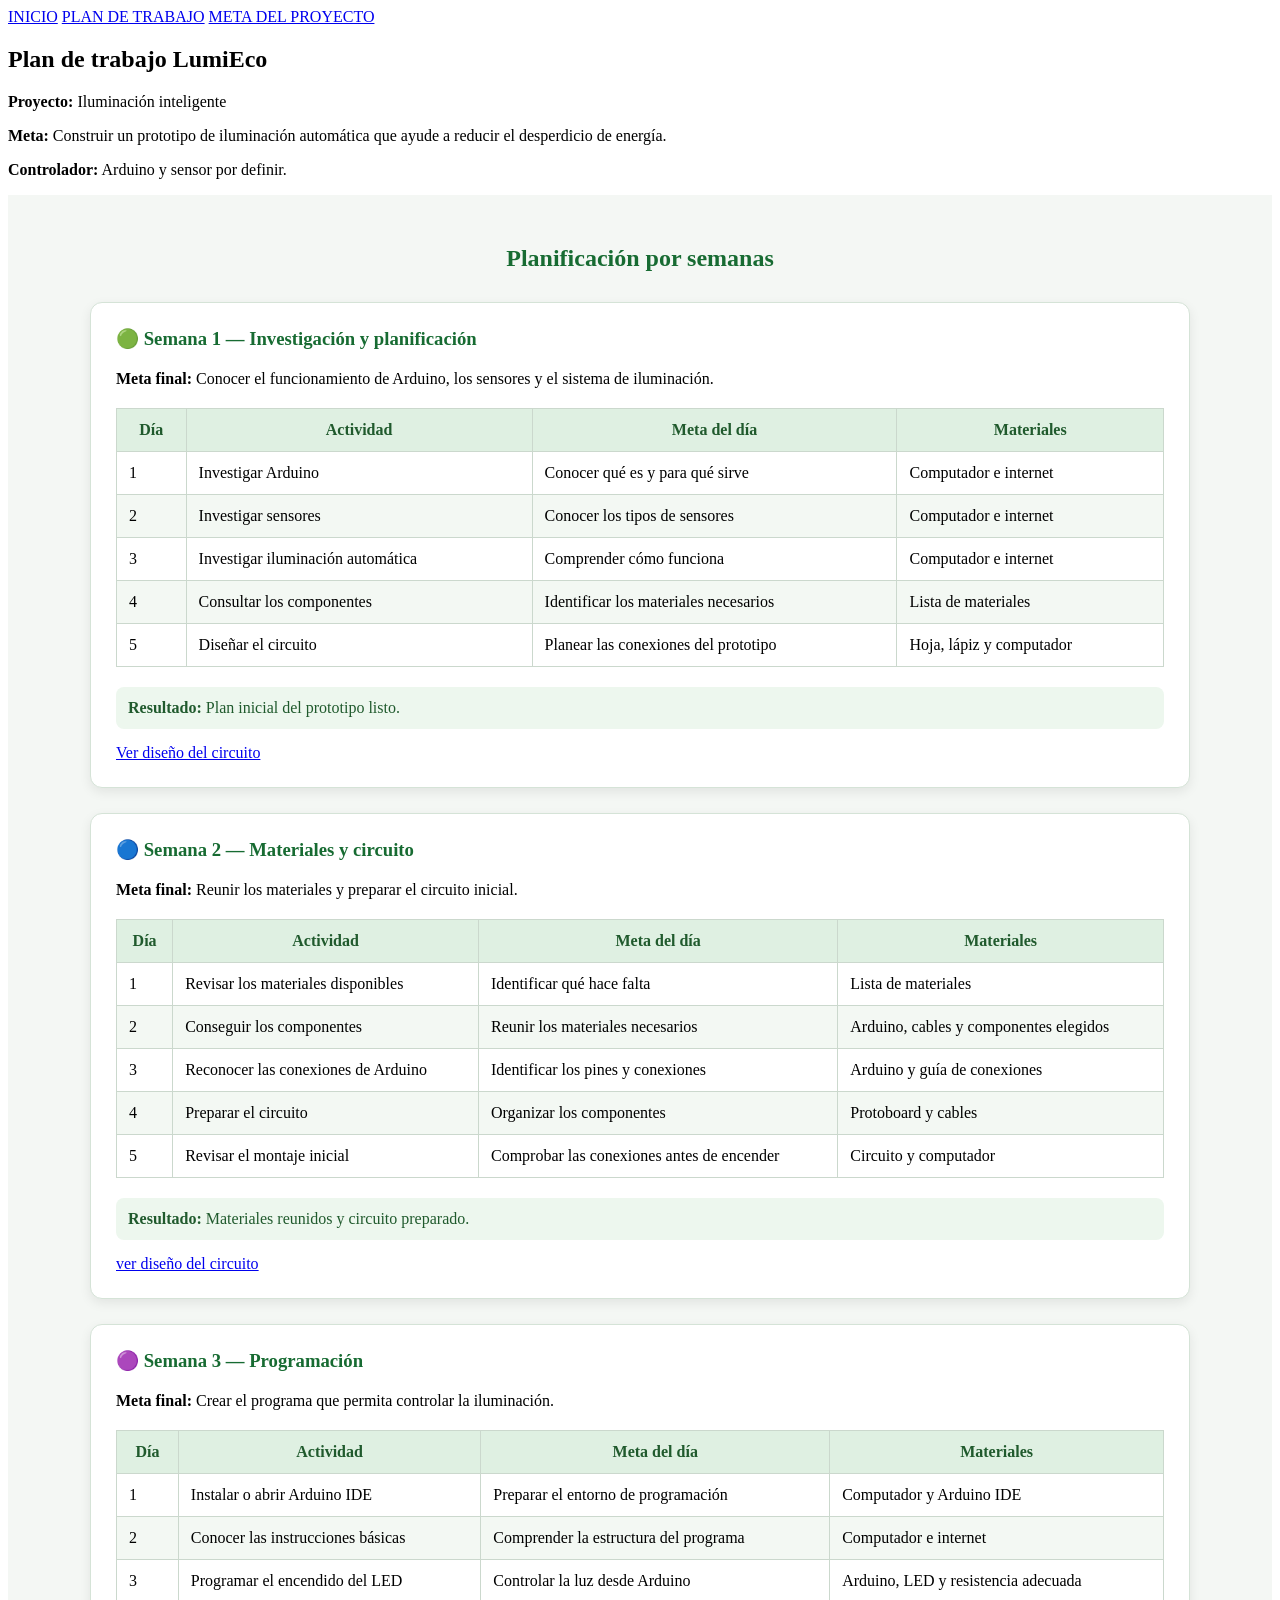
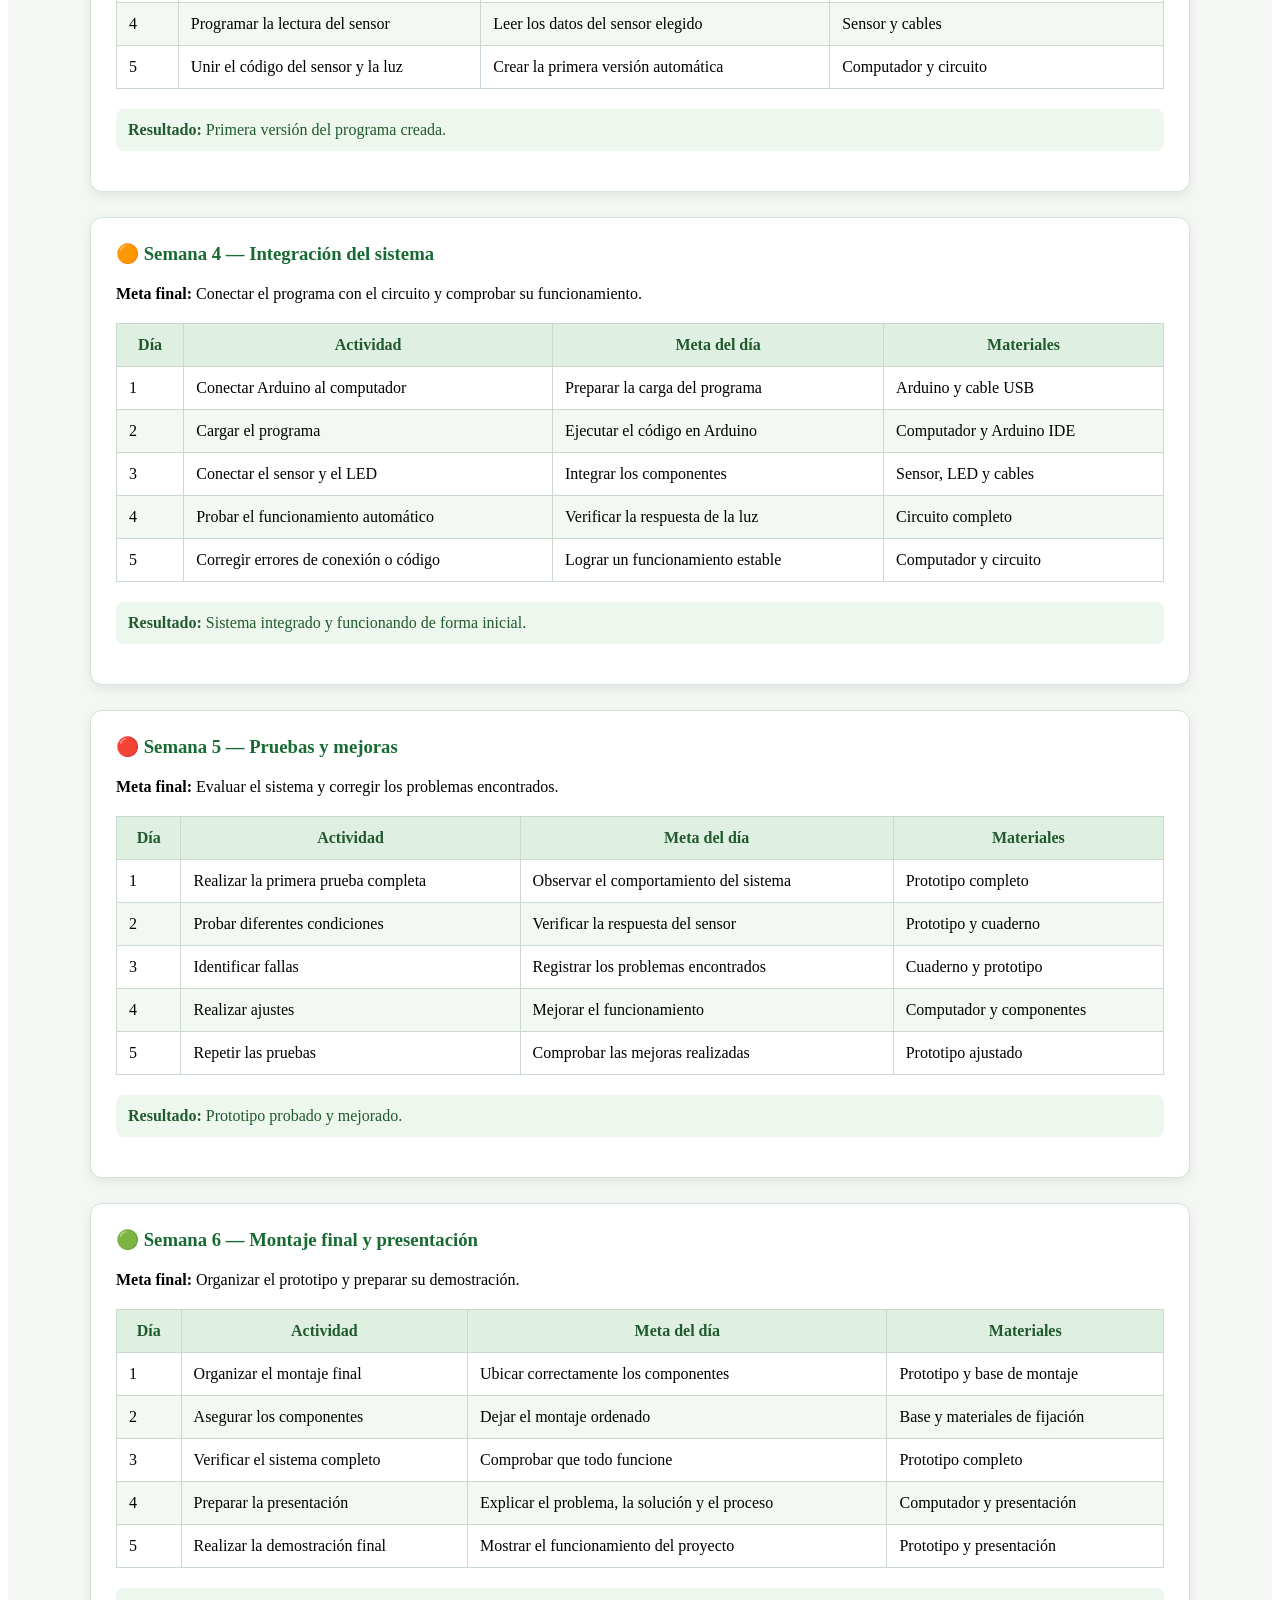
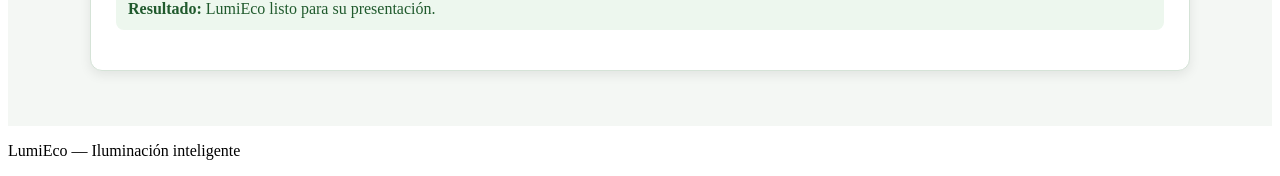
==== plan_trabajo.html @ b54a0562 "Nuevo plan de trabajo, css y cambios index" ====
<!DOCTYPE html>
<html lang="es">
<head>
    <meta charset="UTF-8">
    <meta name="viewport" content="width=device-width, initial-scale=1.0">
    <title>Plan de trabajo | LumiEco</title>
    <link rel="stylesheet" href="trabajo.css">
</head>

<body>

<header>
    <nav>
        <a href="index.html">INICIO</a>
        <a href="#semanas">PLAN DE TRABAJO</a>
        <a href="#alcance">META DEL PROYECTO</a>
    </nav>
</header>

<main>

    <section id="alcance">
        <h1>Plan de trabajo LumiEco</h1>

        <p><strong>Proyecto:</strong> Iluminación inteligente</p>
        <p><strong>Meta:</strong> Construir un prototipo de iluminación automática que ayude a reducir el desperdicio de energía.</p>
        <p><strong>Controlador:</strong> Arduino y sensor por definir.</p>
    </section>

    <section id="semanas">
        <h2>Planificación por semanas</h2>

        <article class="semana">
            <h3>🟢 Semana 1 — Investigación y planificación</h3>
            <p><strong>Meta final:</strong> Conocer el funcionamiento de Arduino, los sensores y el sistema de iluminación.</p>

            <table class="tabla-plan">
                <thead>
                    <tr>
                        <th>Día</th>
                        <th>Actividad</th>
                        <th>Meta del día</th>
                        <th>Materiales</th>
                    </tr>
                </thead>
                <tbody>
                    <tr>
                        <td>1</td>
                        <td>Investigar Arduino</td>
                        <td>Conocer qué es y para qué sirve</td>
                        <td>Computador e internet</td>
                    </tr>
                    <tr>
                        <td>2</td>
                        <td>Investigar sensores</td>
                        <td>Conocer los tipos de sensores</td>
                        <td>Computador e internet</td>
                    </tr>
                    <tr>
                        <td>3</td>
                        <td>Investigar iluminación automática</td>
                        <td>Comprender cómo funciona</td>
                        <td>Computador e internet</td>
                    </tr>
                    <tr>
                        <td>4</td>
                        <td>Consultar los componentes</td>
                        <td>Identificar los materiales necesarios</td>
                        <td>Lista de materiales</td>
                    </tr>
                    <tr>
                        <td>5</td>
                        <td>Diseñar el circuito</td>
                        <td>Planear las conexiones del prototipo</td>
                        <td>Hoja, lápiz y computador</td>
                    </tr>
                </tbody>
            </table>

            <p class="resultado"><strong>Resultado:</strong> Plan inicial del prototipo listo.</p>
            <a href="https://mail-attachment.googleusercontent.com/attachment/u/0/?ui=2&ik=fcde9ef8ec&attid=0.1&permmsgid=msg-a:r3026479962838031661&th=1a1359ebdfa2dd6d&view=att&disp=inline&realattid=f_mv6rk9v70&zw&saddbat=[base64]" target="_blank">
                Ver diseño del circuito
            </a>
        </article>

        <article class="semana">
            <h3>🔵 Semana 2 — Materiales y circuito</h3>
            <p><strong>Meta final:</strong> Reunir los materiales y preparar el circuito inicial.</p>

            <table class="tabla-plan">
                <thead>
                    <tr>
                        <th>Día</th>
                        <th>Actividad</th>
                        <th>Meta del día</th>
                        <th>Materiales</th>
                    </tr>
                </thead>
                <tbody>
                    <tr>
                        <td>1</td>
                        <td>Revisar los materiales disponibles</td>
                        <td>Identificar qué hace falta</td>
                        <td>Lista de materiales</td>
                    </tr>
                    <tr>
                        <td>2</td>
                        <td>Conseguir los componentes</td>
                        <td>Reunir los materiales necesarios</td>
                        <td>Arduino, cables y componentes elegidos</td>
                    </tr>
                    <tr>
                        <td>3</td>
                        <td>Reconocer las conexiones de Arduino</td>
                        <td>Identificar los pines y conexiones</td>
                        <td>Arduino y guía de conexiones</td>
                    </tr>
                    <tr>
                        <td>4</td>
                        <td>Preparar el circuito</td>
                        <td>Organizar los componentes</td>
                        <td>Protoboard y cables</td>
                    </tr>
                    <tr>
                        <td>5</td>
                        <td>Revisar el montaje inicial</td>
                        <td>Comprobar las conexiones antes de encender</td>
                        <td>Circuito y computador</td>
                    </tr>
                </tbody>
            </table>

            <p class="resultado"><strong>Resultado:</strong> Materiales reunidos y circuito preparado.</p>
            <a href="https://mail-attachment.googleusercontent.com/attachment/u/0/?ui=2&ik=fcde9ef8ec&attid=0.1&permmsgid=msg-a:r-2252635653952122424&th=1a1359e1815231d8&view=att&disp=inline&realattid=f_mv6rjava0&zw&saddbat=[base64]" target="_blank">
                ver diseño del circuito</a>
        </article>

        <article class="semana">
            <h3>🟣 Semana 3 — Programación</h3>
            <p><strong>Meta final:</strong> Crear el programa que permita controlar la iluminación.</p>

            <table class="tabla-plan">
                <thead>
                    <tr>
                        <th>Día</th>
                        <th>Actividad</th>
                        <th>Meta del día</th>
                        <th>Materiales</th>
                    </tr>
                </thead>
                <tbody>
                    <tr>
                        <td>1</td>
                        <td>Instalar o abrir Arduino IDE</td>
                        <td>Preparar el entorno de programación</td>
                        <td>Computador y Arduino IDE</td>
                    </tr>
                    <tr>
                        <td>2</td>
                        <td>Conocer las instrucciones básicas</td>
                        <td>Comprender la estructura del programa</td>
                        <td>Computador e internet</td>
                    </tr>
                    <tr>
                        <td>3</td>
                        <td>Programar el encendido del LED</td>
                        <td>Controlar la luz desde Arduino</td>
                        <td>Arduino, LED y resistencia adecuada</td>
                    </tr>
                    <tr>
                        <td>4</td>
                        <td>Programar la lectura del sensor</td>
                        <td>Leer los datos del sensor elegido</td>
                        <td>Sensor y cables</td>
                    </tr>
                    <tr>
                        <td>5</td>
                        <td>Unir el código del sensor y la luz</td>
                        <td>Crear la primera versión automática</td>
                        <td>Computador y circuito</td>
                    </tr>
                </tbody>
            </table>

            <p class="resultado"><strong>Resultado:</strong> Primera versión del programa creada.</p>
        </article>

        <article class="semana">
            <h3>🟠 Semana 4 — Integración del sistema</h3>
            <p><strong>Meta final:</strong> Conectar el programa con el circuito y comprobar su funcionamiento.</p>

            <table class="tabla-plan">
                <thead>
                    <tr>
                        <th>Día</th>
                        <th>Actividad</th>
                        <th>Meta del día</th>
                        <th>Materiales</th>
                    </tr>
                </thead>
                <tbody>
                    <tr>
                        <td>1</td>
                        <td>Conectar Arduino al computador</td>
                        <td>Preparar la carga del programa</td>
                        <td>Arduino y cable USB</td>
                    </tr>
                    <tr>
                        <td>2</td>
                        <td>Cargar el programa</td>
                        <td>Ejecutar el código en Arduino</td>
                        <td>Computador y Arduino IDE</td>
                    </tr>
                    <tr>
                        <td>3</td>
                        <td>Conectar el sensor y el LED</td>
                        <td>Integrar los componentes</td>
                        <td>Sensor, LED y cables</td>
                    </tr>
                    <tr>
                        <td>4</td>
                        <td>Probar el funcionamiento automático</td>
                        <td>Verificar la respuesta de la luz</td>
                        <td>Circuito completo</td>
                    </tr>
                    <tr>
                        <td>5</td>
                        <td>Corregir errores de conexión o código</td>
                        <td>Lograr un funcionamiento estable</td>
                        <td>Computador y circuito</td>
                    </tr>
                </tbody>
            </table>

            <p class="resultado"><strong>Resultado:</strong> Sistema integrado y funcionando de forma inicial.</p>
        </article>

        <article class="semana">
            <h3>🔴 Semana 5 — Pruebas y mejoras</h3>
            <p><strong>Meta final:</strong> Evaluar el sistema y corregir los problemas encontrados.</p>

            <table class="tabla-plan">
                <thead>
                    <tr>
                        <th>Día</th>
                        <th>Actividad</th>
                        <th>Meta del día</th>
                        <th>Materiales</th>
                    </tr>
                </thead>
                <tbody>
                    <tr>
                        <td>1</td>
                        <td>Realizar la primera prueba completa</td>
                        <td>Observar el comportamiento del sistema</td>
                        <td>Prototipo completo</td>
                    </tr>
                    <tr>
                        <td>2</td>
                        <td>Probar diferentes condiciones</td>
                        <td>Verificar la respuesta del sensor</td>
                        <td>Prototipo y cuaderno</td>
                    </tr>
                    <tr>
                        <td>3</td>
                        <td>Identificar fallas</td>
                        <td>Registrar los problemas encontrados</td>
                        <td>Cuaderno y prototipo</td>
                    </tr>
                    <tr>
                        <td>4</td>
                        <td>Realizar ajustes</td>
                        <td>Mejorar el funcionamiento</td>
                        <td>Computador y componentes</td>
                    </tr>
                    <tr>
                        <td>5</td>
                        <td>Repetir las pruebas</td>
                        <td>Comprobar las mejoras realizadas</td>
                        <td>Prototipo ajustado</td>
                    </tr>
                </tbody>
            </table>

            <p class="resultado"><strong>Resultado:</strong> Prototipo probado y mejorado.</p>
        </article>

        <article class="semana">
            <h3>🟢 Semana 6 — Montaje final y presentación</h3>
            <p><strong>Meta final:</strong> Organizar el prototipo y preparar su demostración.</p>

            <table class="tabla-plan">
                <thead>
                    <tr>
                        <th>Día</th>
                        <th>Actividad</th>
                        <th>Meta del día</th>
                        <th>Materiales</th>
                    </tr>
                </thead>
                <tbody>
                    <tr>
                        <td>1</td>
                        <td>Organizar el montaje final</td>
                        <td>Ubicar correctamente los componentes</td>
                        <td>Prototipo y base de montaje</td>
                    </tr>
                    <tr>
                        <td>2</td>
                        <td>Asegurar los componentes</td>
                        <td>Dejar el montaje ordenado</td>
                        <td>Base y materiales de fijación</td>
                    </tr>
                    <tr>
                        <td>3</td>
                        <td>Verificar el sistema completo</td>
                        <td>Comprobar que todo funcione</td>
                        <td>Prototipo completo</td>
                    </tr>
                    <tr>
                        <td>4</td>
                        <td>Preparar la presentación</td>
                        <td>Explicar el problema, la solución y el proceso</td>
                        <td>Computador y presentación</td>
                    </tr>
                    <tr>
                        <td>5</td>
                        <td>Realizar la demostración final</td>
                        <td>Mostrar el funcionamiento del proyecto</td>
                        <td>Prototipo y presentación</td>
                    </tr>
                </tbody>
            </table>

            <p class="resultado"><strong>Resultado:</strong> LumiEco listo para su presentación.</p>
        </article>

    </section>

</main>

<footer>
    <p>LumiEco — Iluminación inteligente</p>
</footer>

</body>
</html>
---- trabajo.css ----
#semanas {
    padding: 30px 5%;
    background: #f4f7f4;
}

#semanas > h2 {
    text-align: center;
    color: #176b32;
    margin-bottom: 30px;
}

.semana {
    box-sizing: border-box;
    width: 100%;
    max-width: 1100px;
    margin: 25px auto;
    padding: 25px;
    background: white;
    border: 1px solid #d5e3d7;
    border-radius: 12px;
    box-shadow: 0 4px 12px rgba(0, 0, 0, 0.08);
    overflow-x: auto;
}

.semana h3 {
    text-align: left;
    color: #176b32;
    margin: 0 0 20px;
}

.semana > p {
    text-align: left;
    margin: 15px 0;
}

.tabla-plan {
    width: 100%;
    min-width: 650px;
    border-collapse: collapse;
    margin: 20px 0;
    table-layout: auto;
}

.tabla-plan th,
.tabla-plan td {
    border: 1px solid #cbd8cd;
    padding: 12px;
    text-align: left;
    vertical-align: top;
}

.tabla-plan th {
    background: #dff0e2;
    color: #205a2d;
    text-align: center;
}

.tabla-plan tbody tr:nth-child(even) {
    background: #f3f8f3;
}

.tabla-plan tbody tr:hover {
    background: #eaf5eb;
}

.semana .resultado {
    padding: 12px;
    background: #edf7ee;
    border-radius: 8px;
    text-align: left;
    color: #205a2d;
}
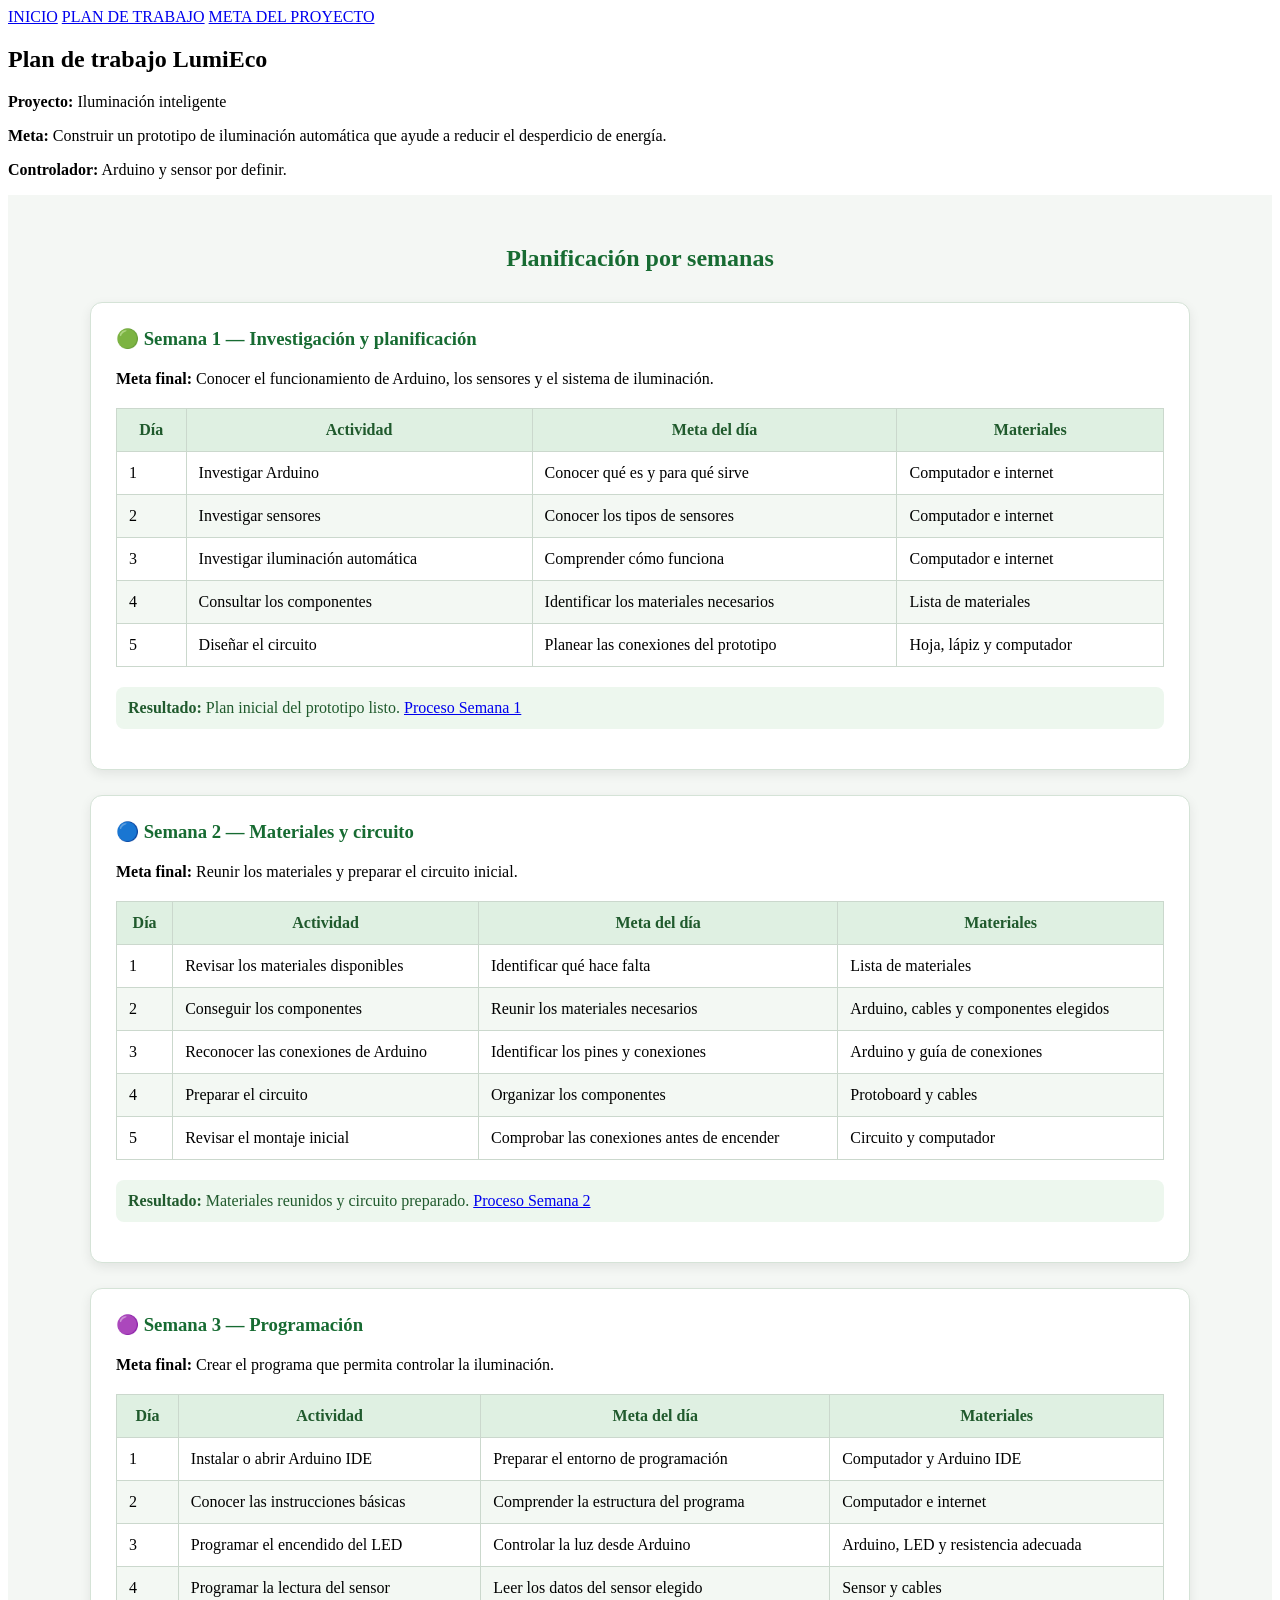
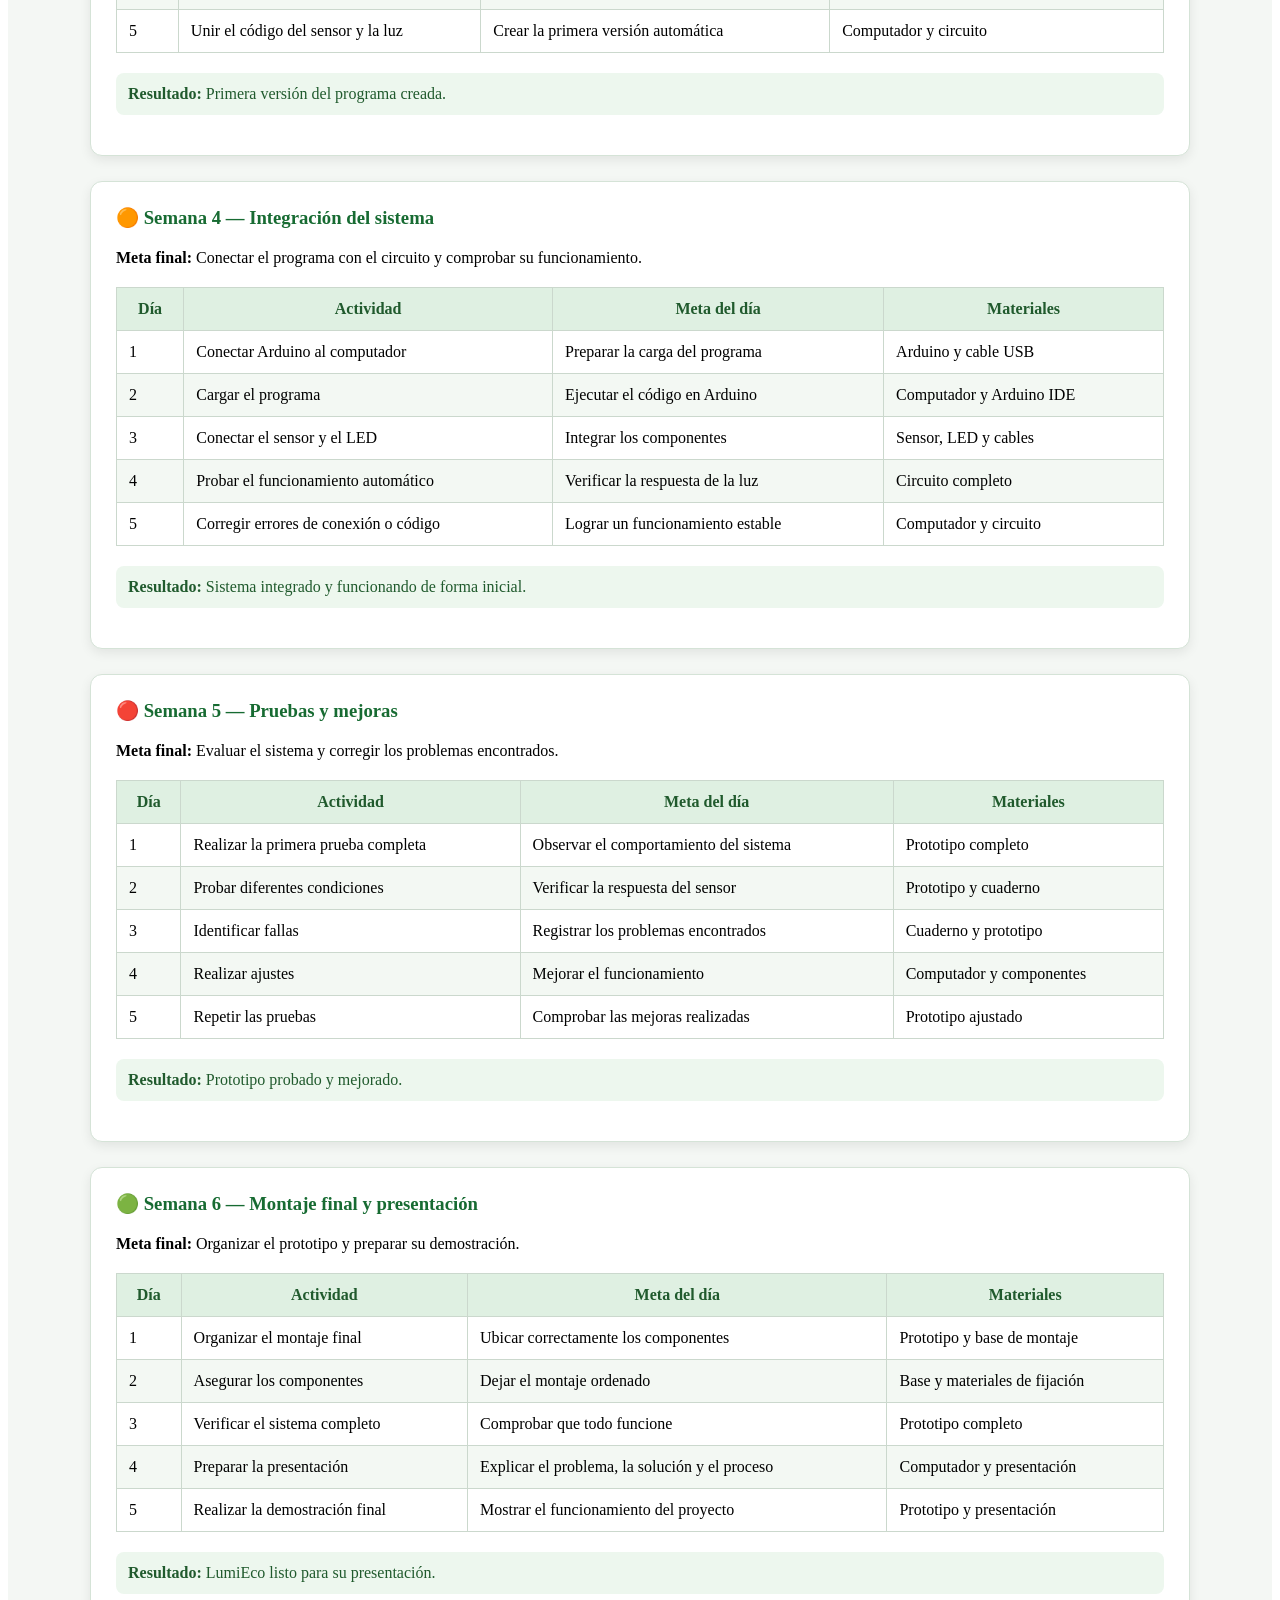
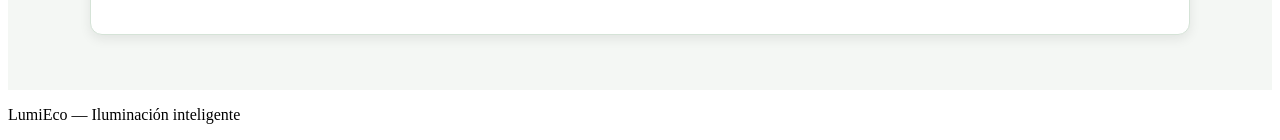
==== commit a145a125: "proceso de semana 1" ====
--- a/plan_trabajo.html
+++ b/plan_trabajo.html
@@ -77,10 +77,8 @@
                 </tbody>
             </table>
 
-            <p class="resultado"><strong>Resultado:</strong> Plan inicial del prototipo listo.</p>
-            <a href="https://mail-attachment.googleusercontent.com/attachment/u/0/?ui=2&ik=fcde9ef8ec&attid=0.1&permmsgid=msg-a:r3026479962838031661&th=1a1359ebdfa2dd6d&view=att&disp=inline&realattid=f_mv6rk9v70&zw&saddbat=[base64]" target="_blank">
-                Ver diseño del circuito
-            </a>
+            <p class="resultado"><strong>Resultado:</strong> Plan inicial del prototipo listo. <a href="https://drive.google.com/drive/u/1/folders/1CQc3y76VbFWOnz9B4wDHqu-3F3svPZnP" target="_blank">Proceso Semana 1</a></p>
+
         </article>
 
         <article class="semana">
@@ -130,9 +128,8 @@
                 </tbody>
             </table>
 
-            <p class="resultado"><strong>Resultado:</strong> Materiales reunidos y circuito preparado.</p>
-            <a href="https://mail-attachment.googleusercontent.com/attachment/u/0/?ui=2&ik=fcde9ef8ec&attid=0.1&permmsgid=msg-a:r-2252635653952122424&th=1a1359e1815231d8&view=att&disp=inline&realattid=f_mv6rjava0&zw&saddbat=[base64]" target="_blank">
-                ver diseño del circuito</a>
+            <p class="resultado"><strong>Resultado:</strong> Materiales reunidos y circuito preparado. <a href="https://drive.google.com/drive/u/1/folders/10YD8HssXNI4xkSj2MxvdHU505e-kB_aH" target="_blank">Proceso Semana 2</a></p>
+
         </article>
 
         <article class="semana">
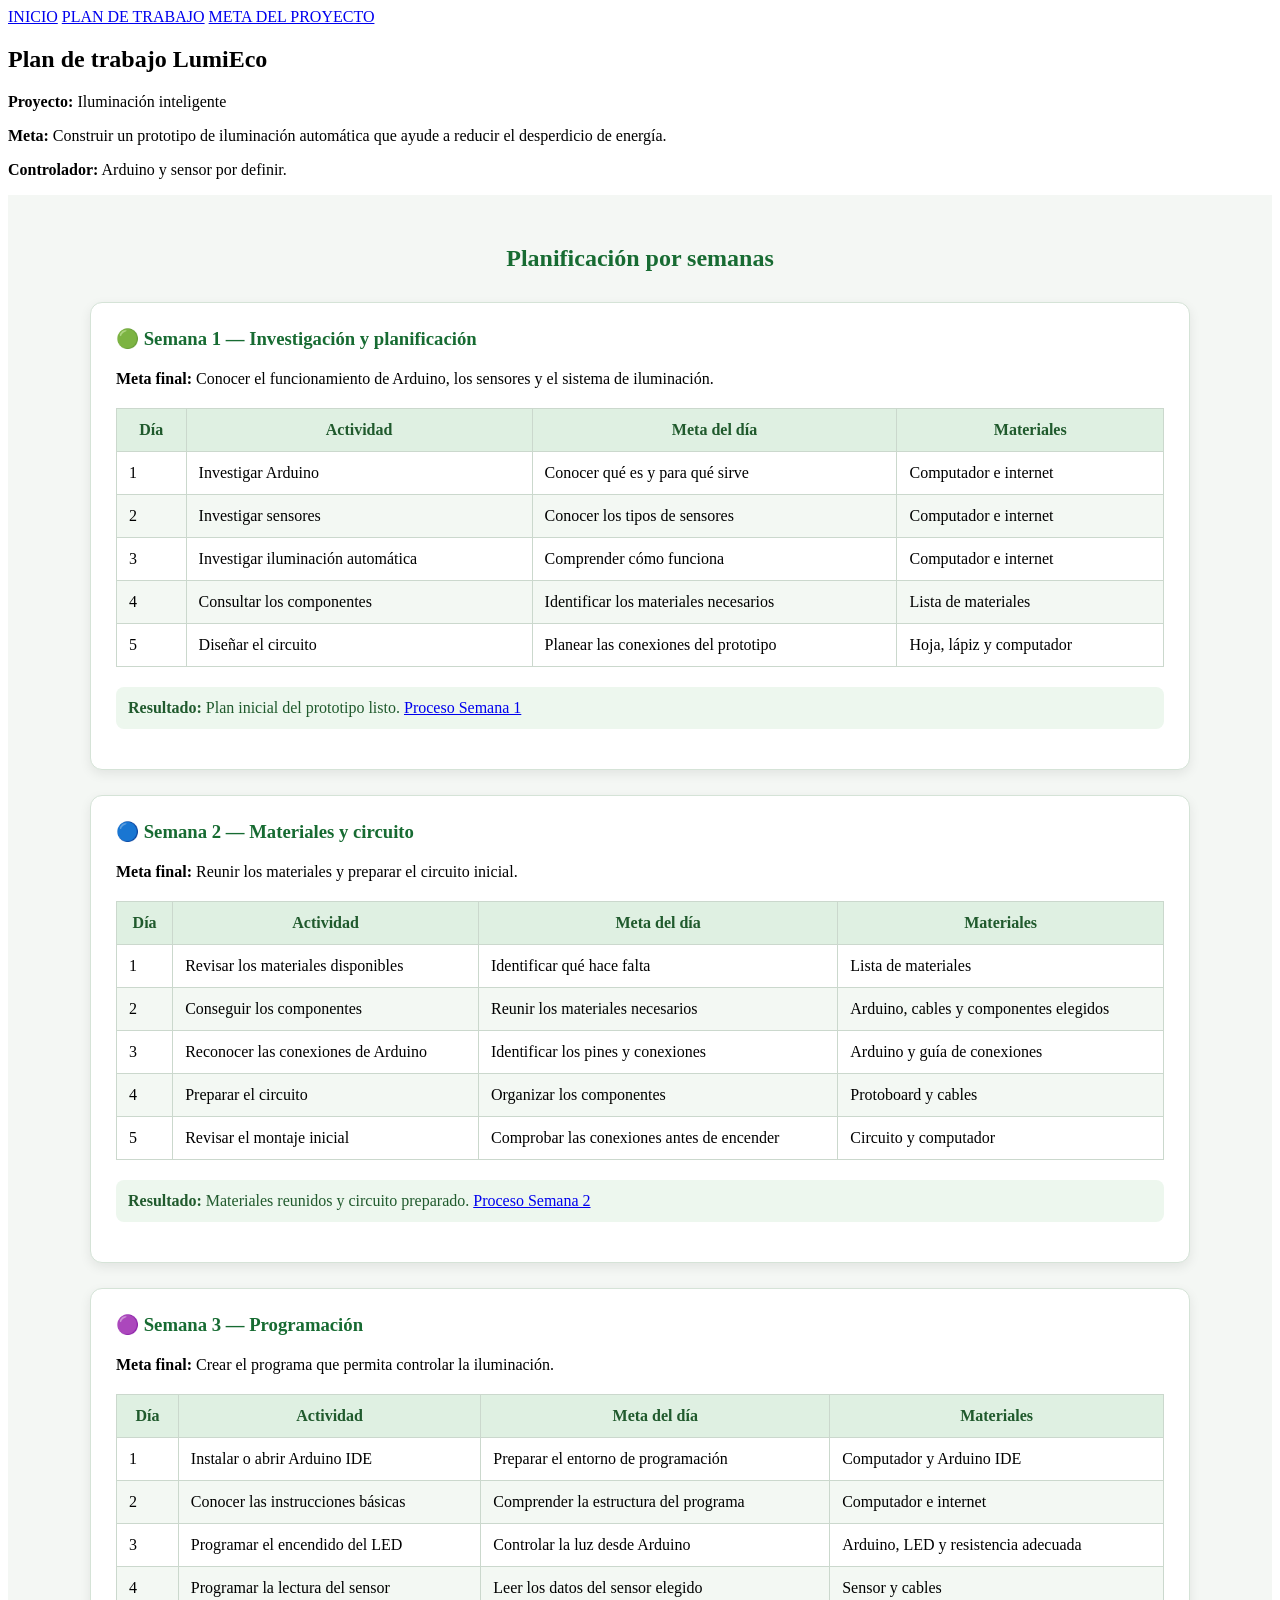
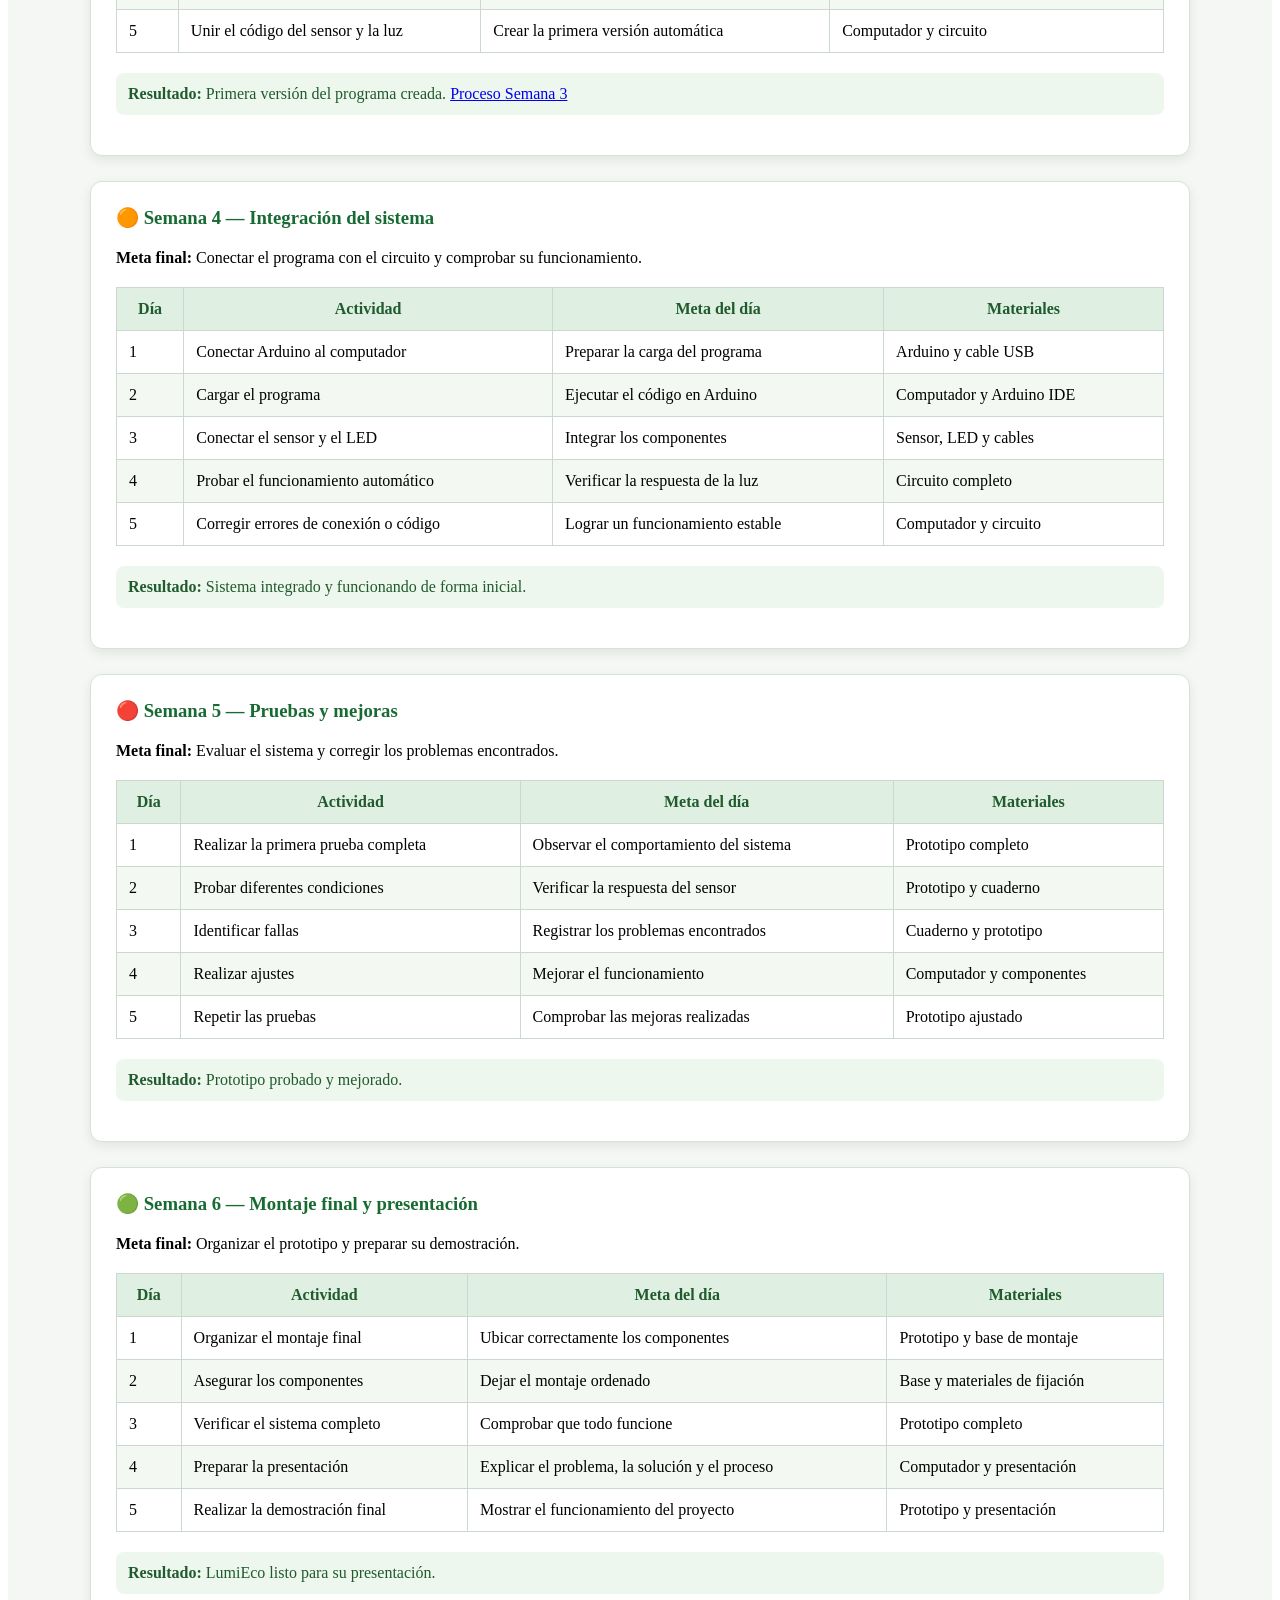
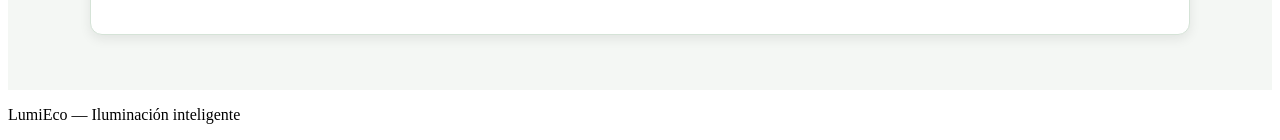
==== commit 0fbd4833: "week 3" ====
--- a/plan_trabajo.html
+++ b/plan_trabajo.html
@@ -179,7 +179,7 @@
                 </tbody>
             </table>
 
-            <p class="resultado"><strong>Resultado:</strong> Primera versión del programa creada.</p>
+            <p class="resultado"><strong>Resultado:</strong> Primera versión del programa creada. <a href="https://drive.google.com/drive/u/1/folders/1G7YlT_pMOs4N8-NqHL3iiNmxHc46vRp2" target="_blank">Proceso Semana 3</a></p> 
         </article>
 
         <article class="semana">
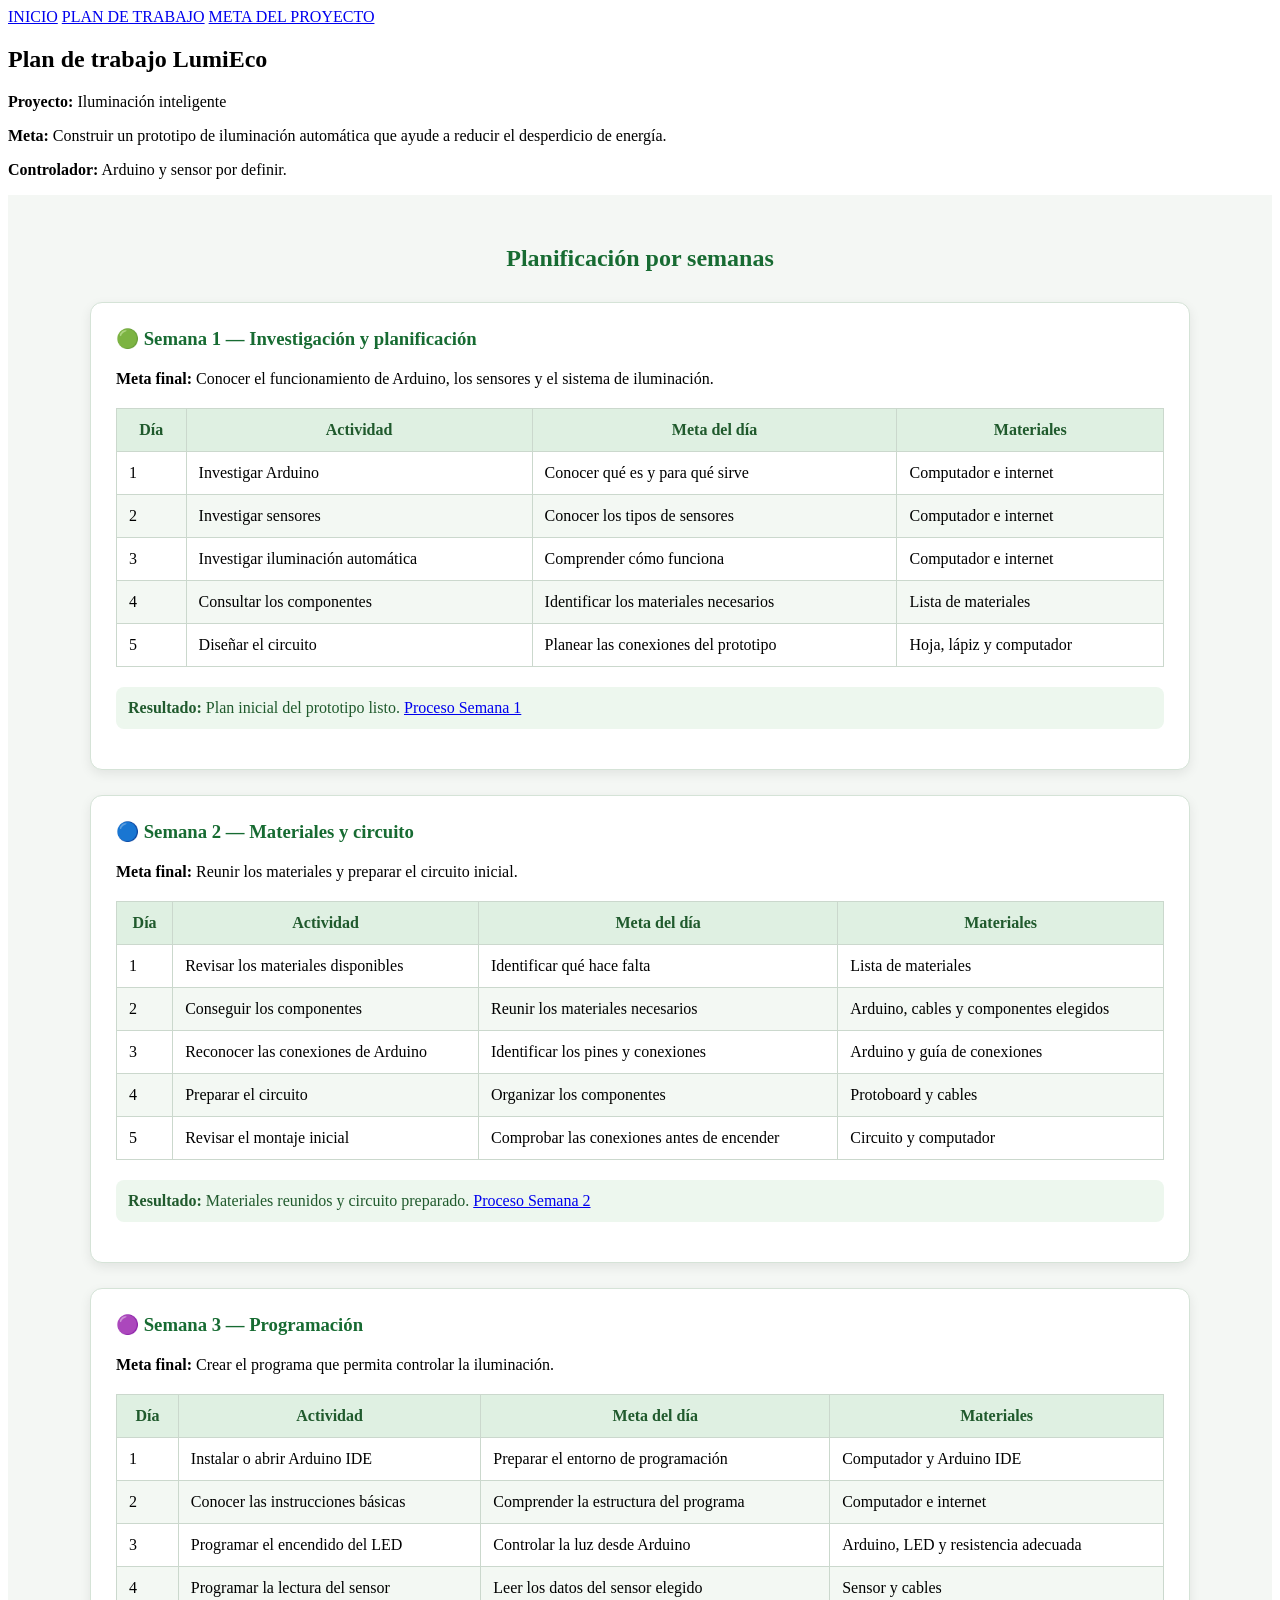
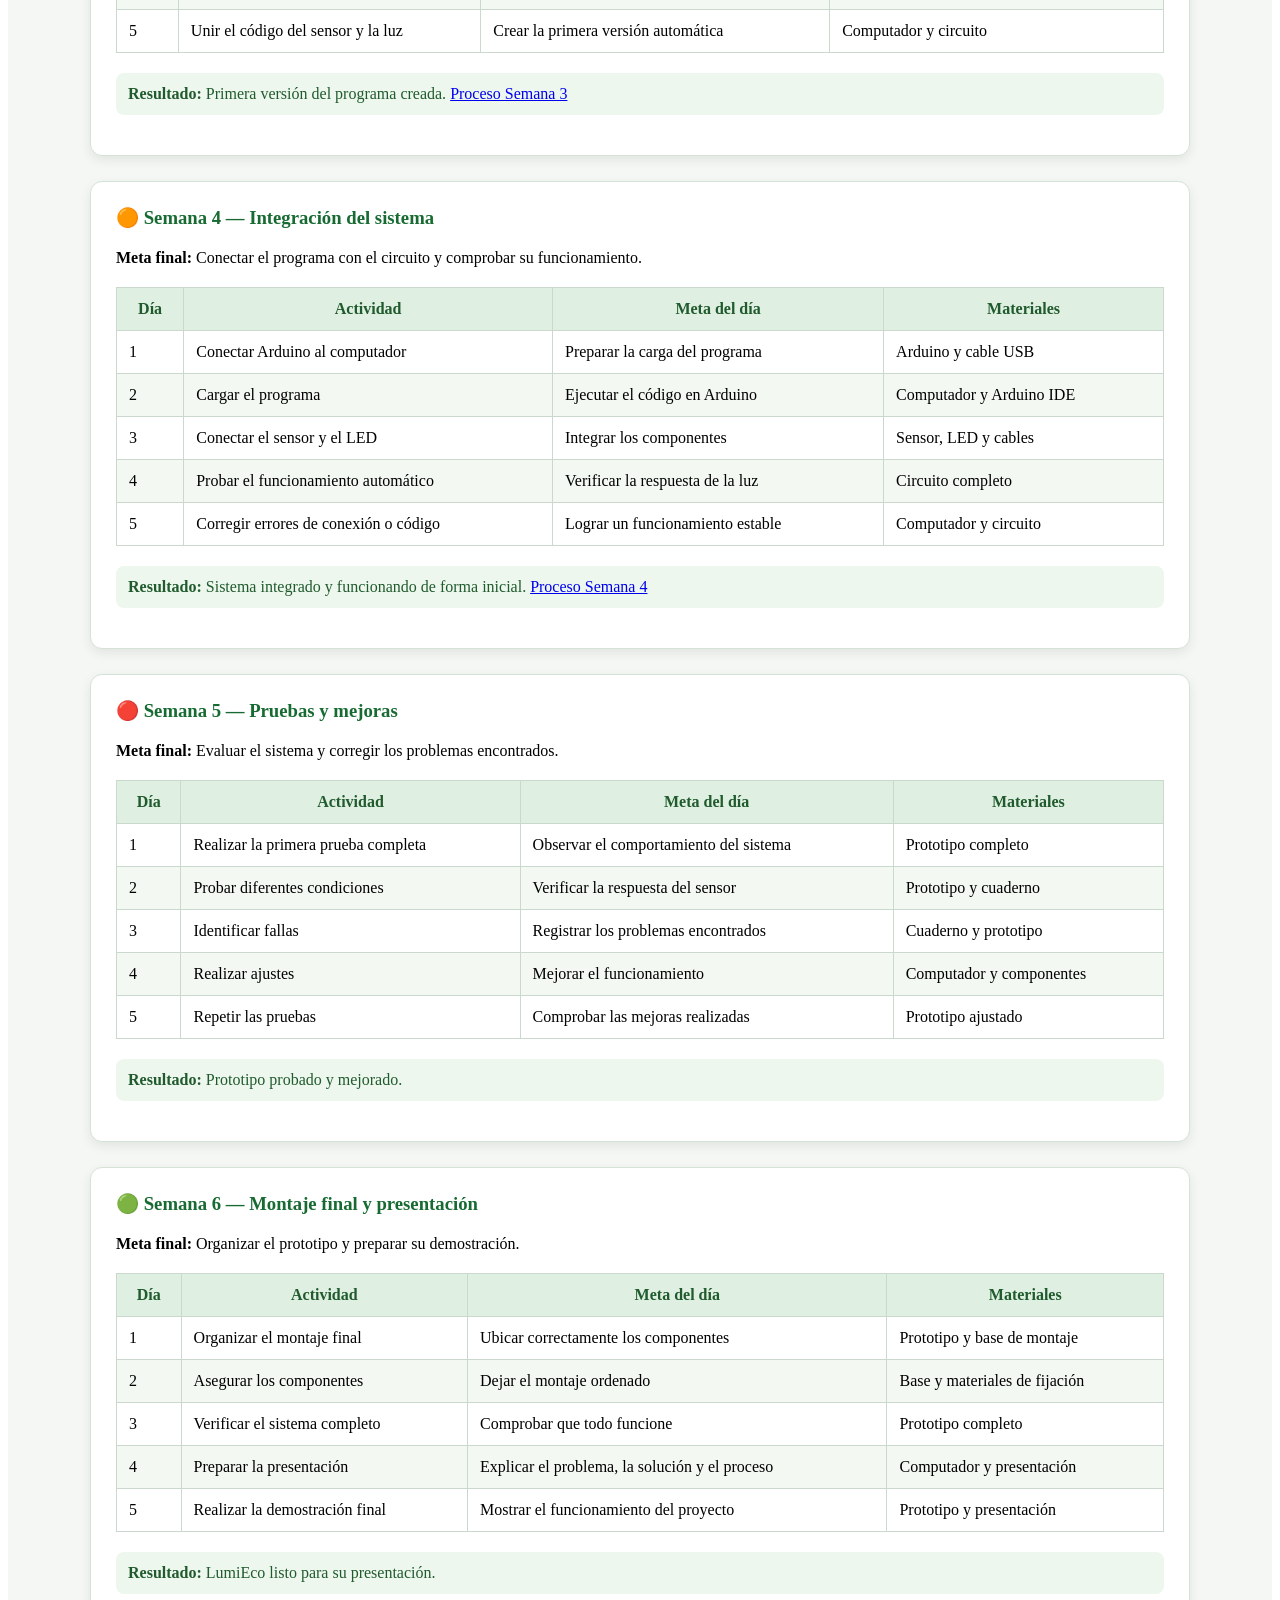
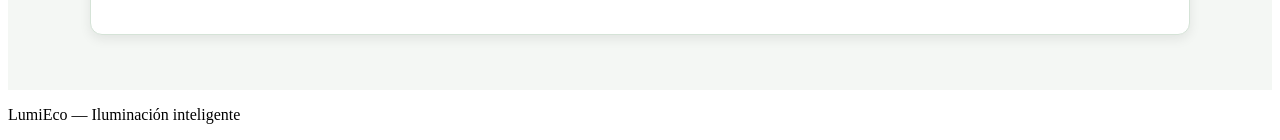
==== commit 6e74152f: "week 4" ====
--- a/plan_trabajo.html
+++ b/plan_trabajo.html
@@ -229,7 +229,7 @@
                 </tbody>
             </table>
 
-            <p class="resultado"><strong>Resultado:</strong> Sistema integrado y funcionando de forma inicial.</p>
+            <p class="resultado"><strong>Resultado:</strong> Sistema integrado y funcionando de forma inicial. <a href="https://drive.google.com/drive/folders/1YD1cTQsLh2CZDOnya5wgN5c2NYGxHayE?hl=es" target="_blank">Proceso Semana 4</a></p>
         </article>
 
         <article class="semana">
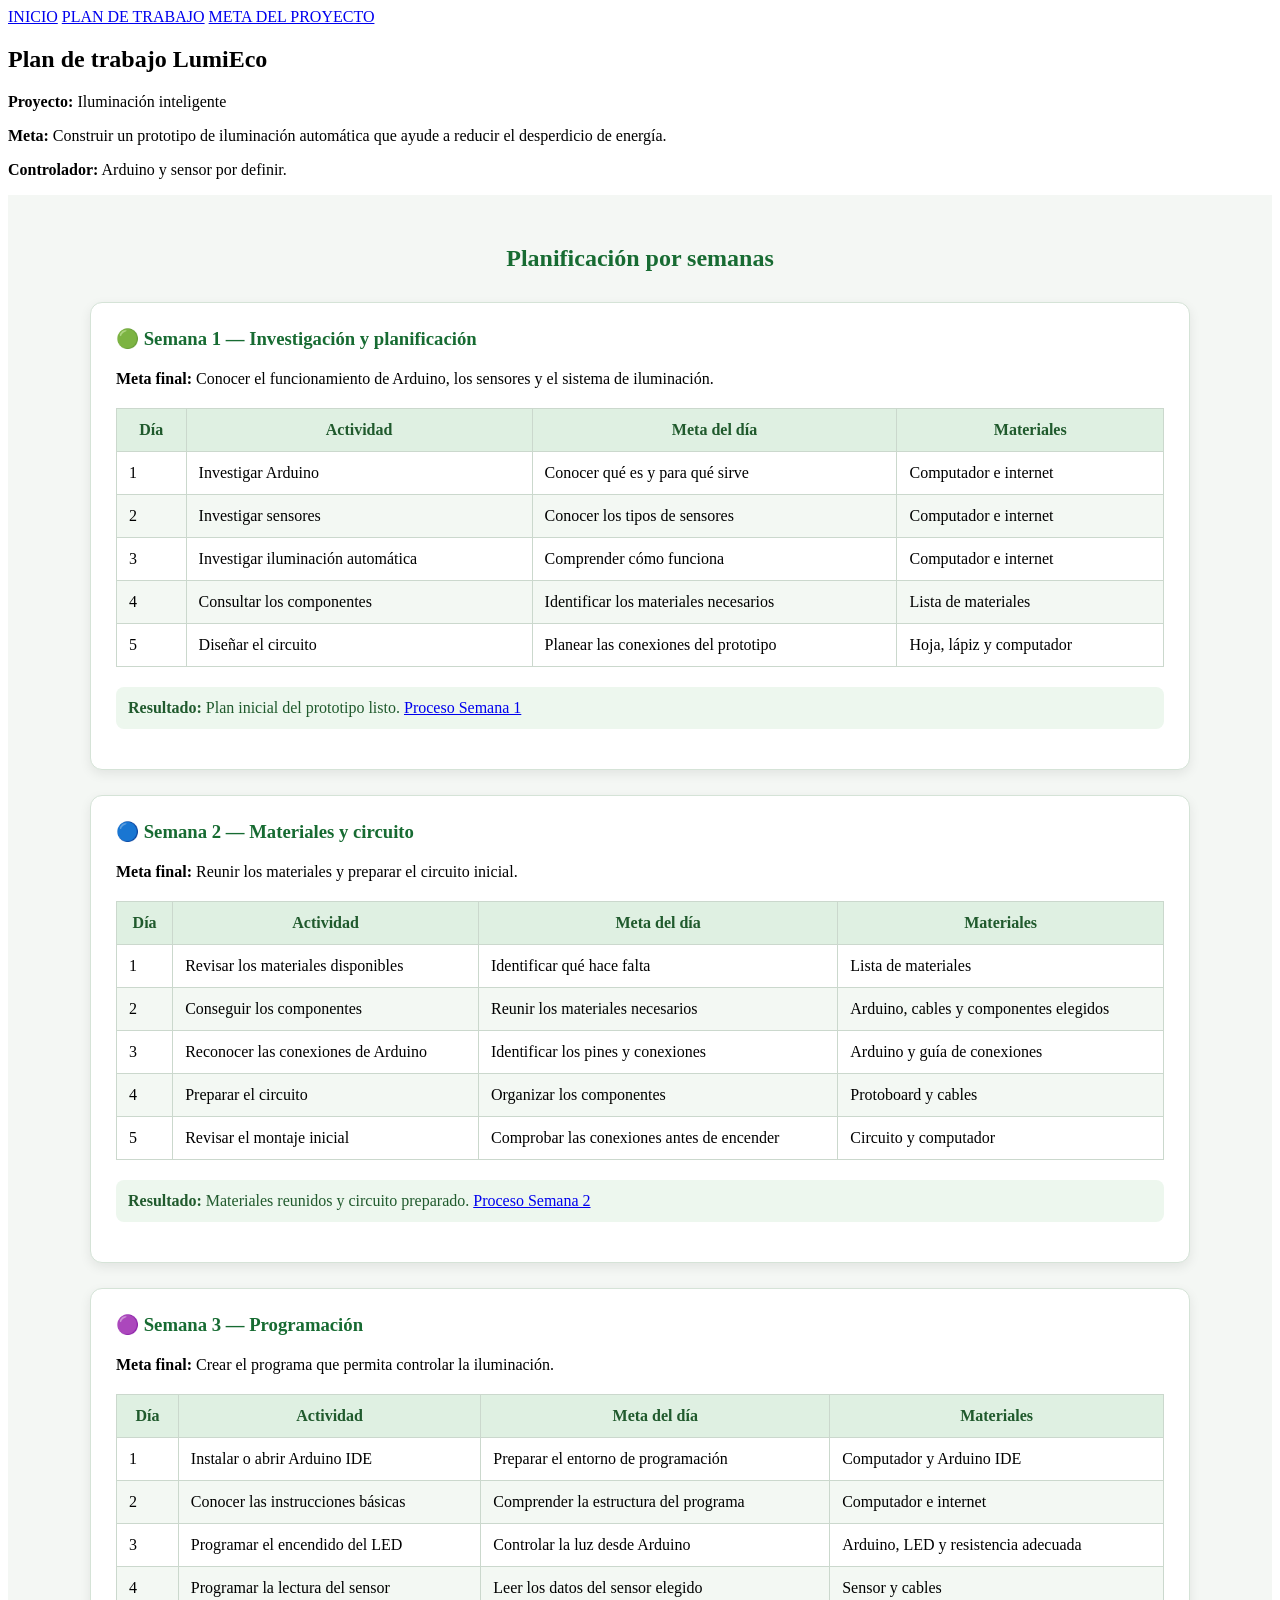
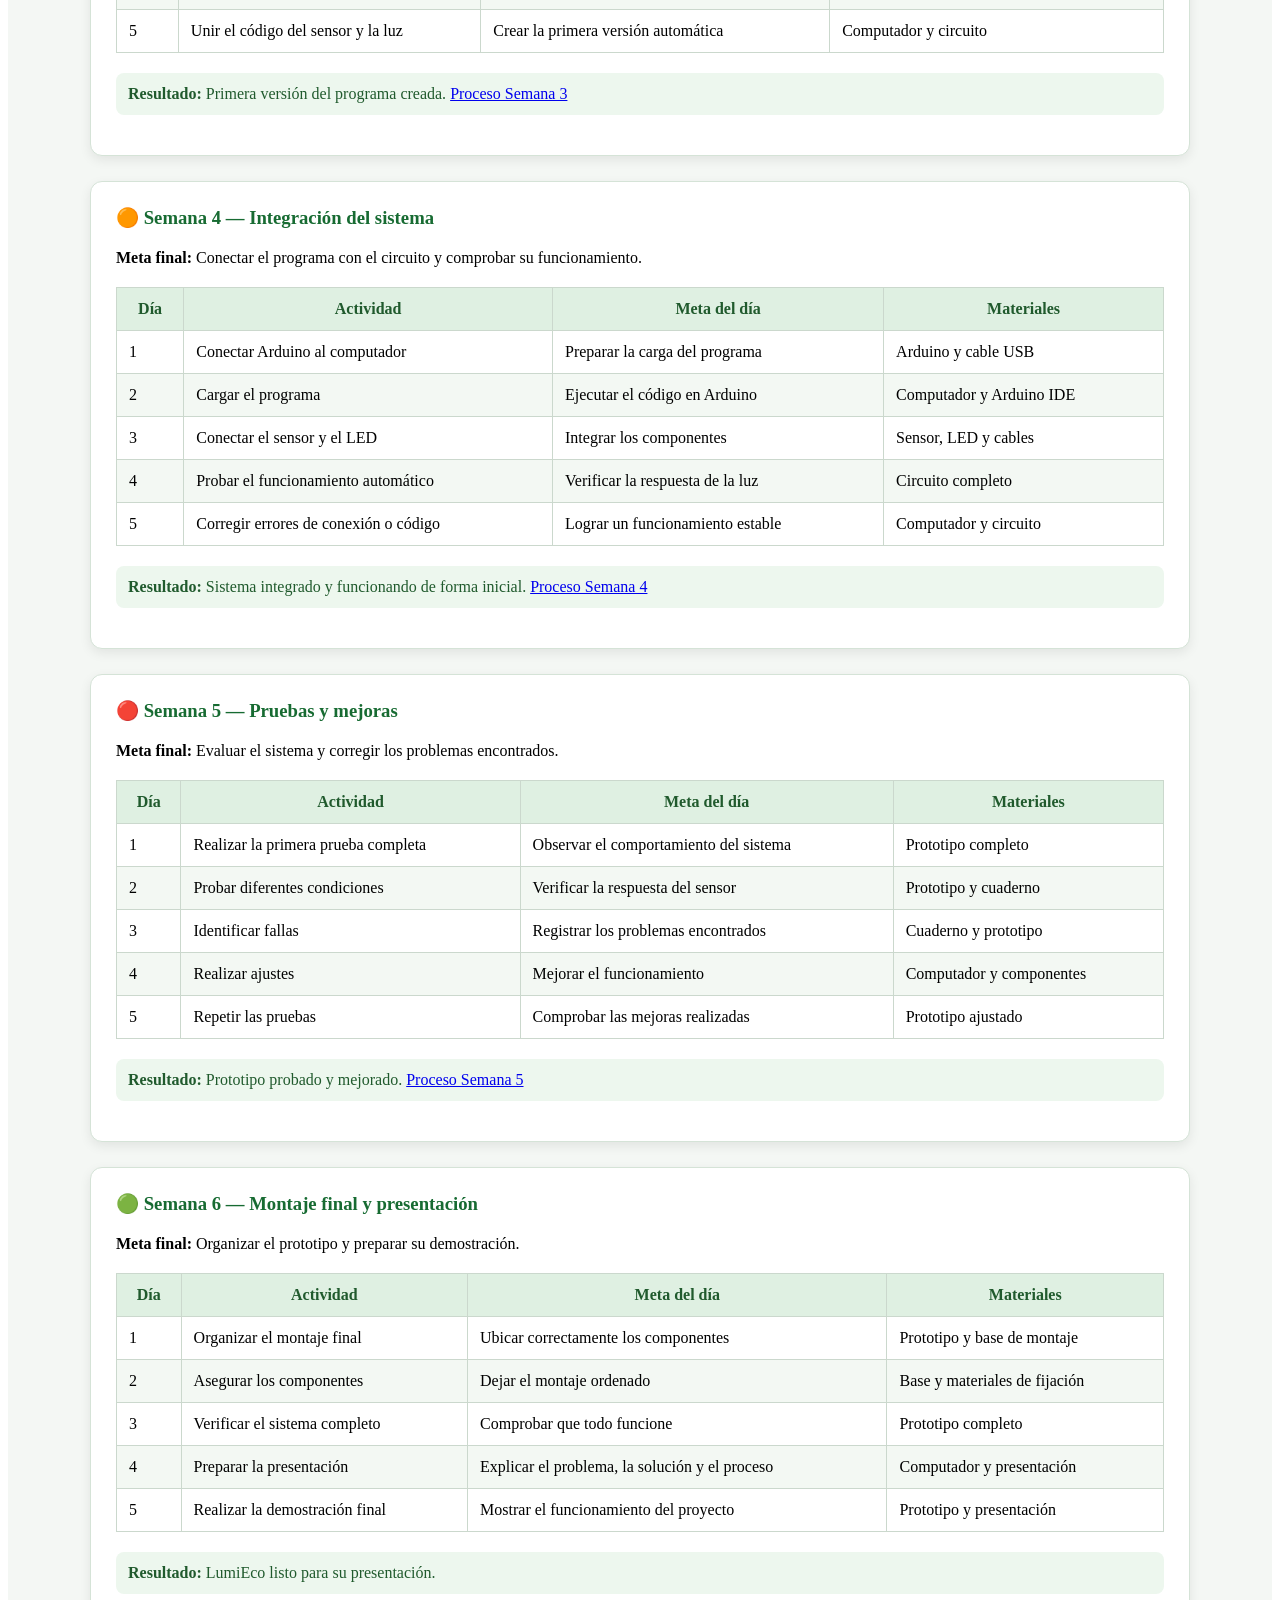
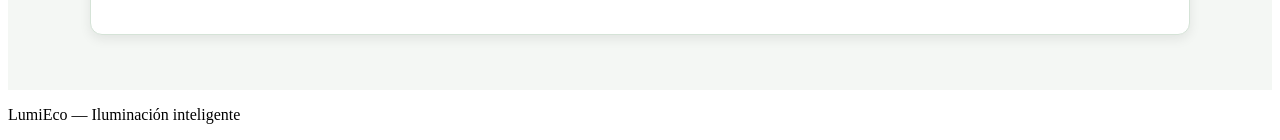
==== commit 43a4585a: "processes" ====
--- a/plan_trabajo.html
+++ b/plan_trabajo.html
@@ -229,7 +229,7 @@
                 </tbody>
             </table>
 
-            <p class="resultado"><strong>Resultado:</strong> Sistema integrado y funcionando de forma inicial. <a href="https://drive.google.com/drive/folders/1YD1cTQsLh2CZDOnya5wgN5c2NYGxHayE?hl=es" target="_blank">Proceso Semana 4</a></p>
+            <p class="resultado"><strong>Resultado:</strong> Sistema integrado y funcionando de forma inicial. <a href="https://drive.google.com/drive/u/1/folders/1YD1cTQsLh2CZDOnya5wgN5c2NYGxHayE">Proceso Semana 4</a></p>
         </article>
 
         <article class="semana">
@@ -279,7 +279,7 @@
                 </tbody>
             </table>
 
-            <p class="resultado"><strong>Resultado:</strong> Prototipo probado y mejorado.</p>
+            <p class="resultado"><strong>Resultado:</strong> Prototipo probado y mejorado. <a href="https://drive.google.com/drive/u/1/folders/1OaNsETNnVpnvAvLFso8lbscDrlqs4oe-">Proceso Semana 5</a></p>
         </article>
 
         <article class="semana">
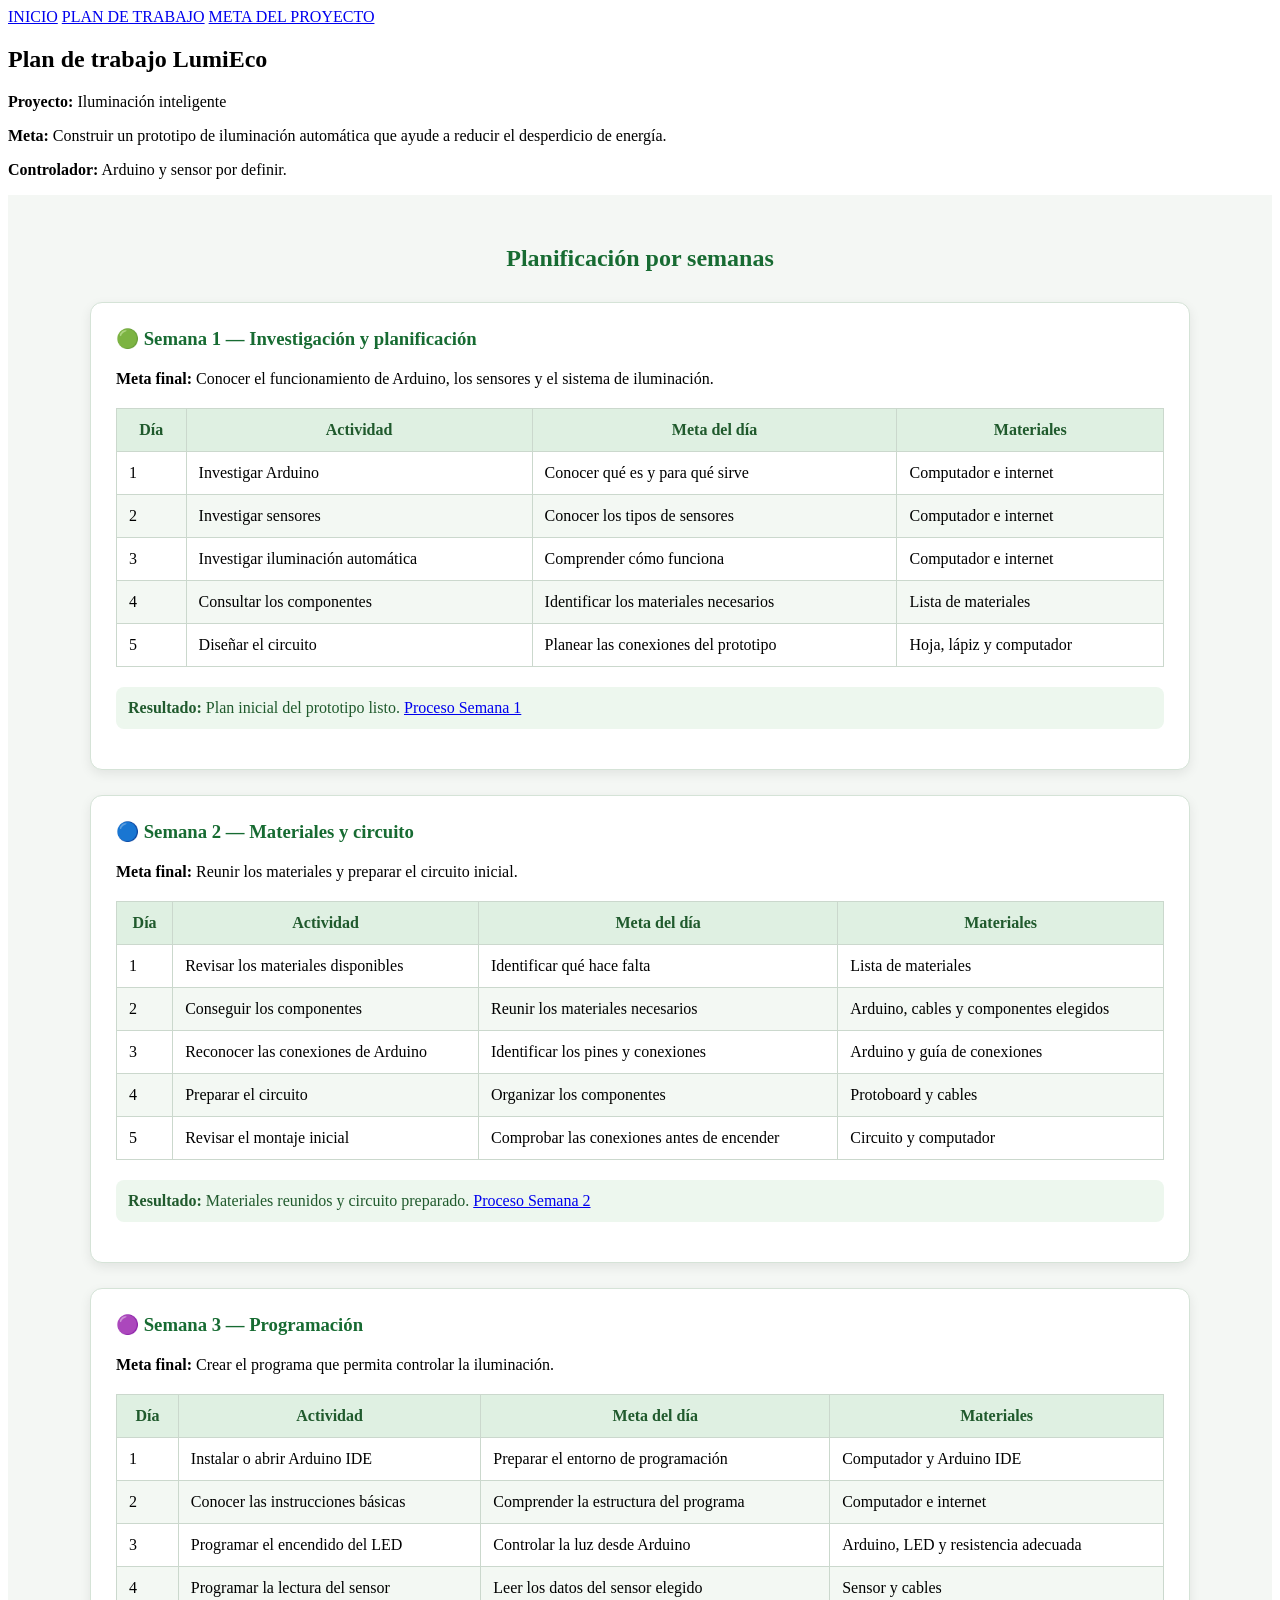
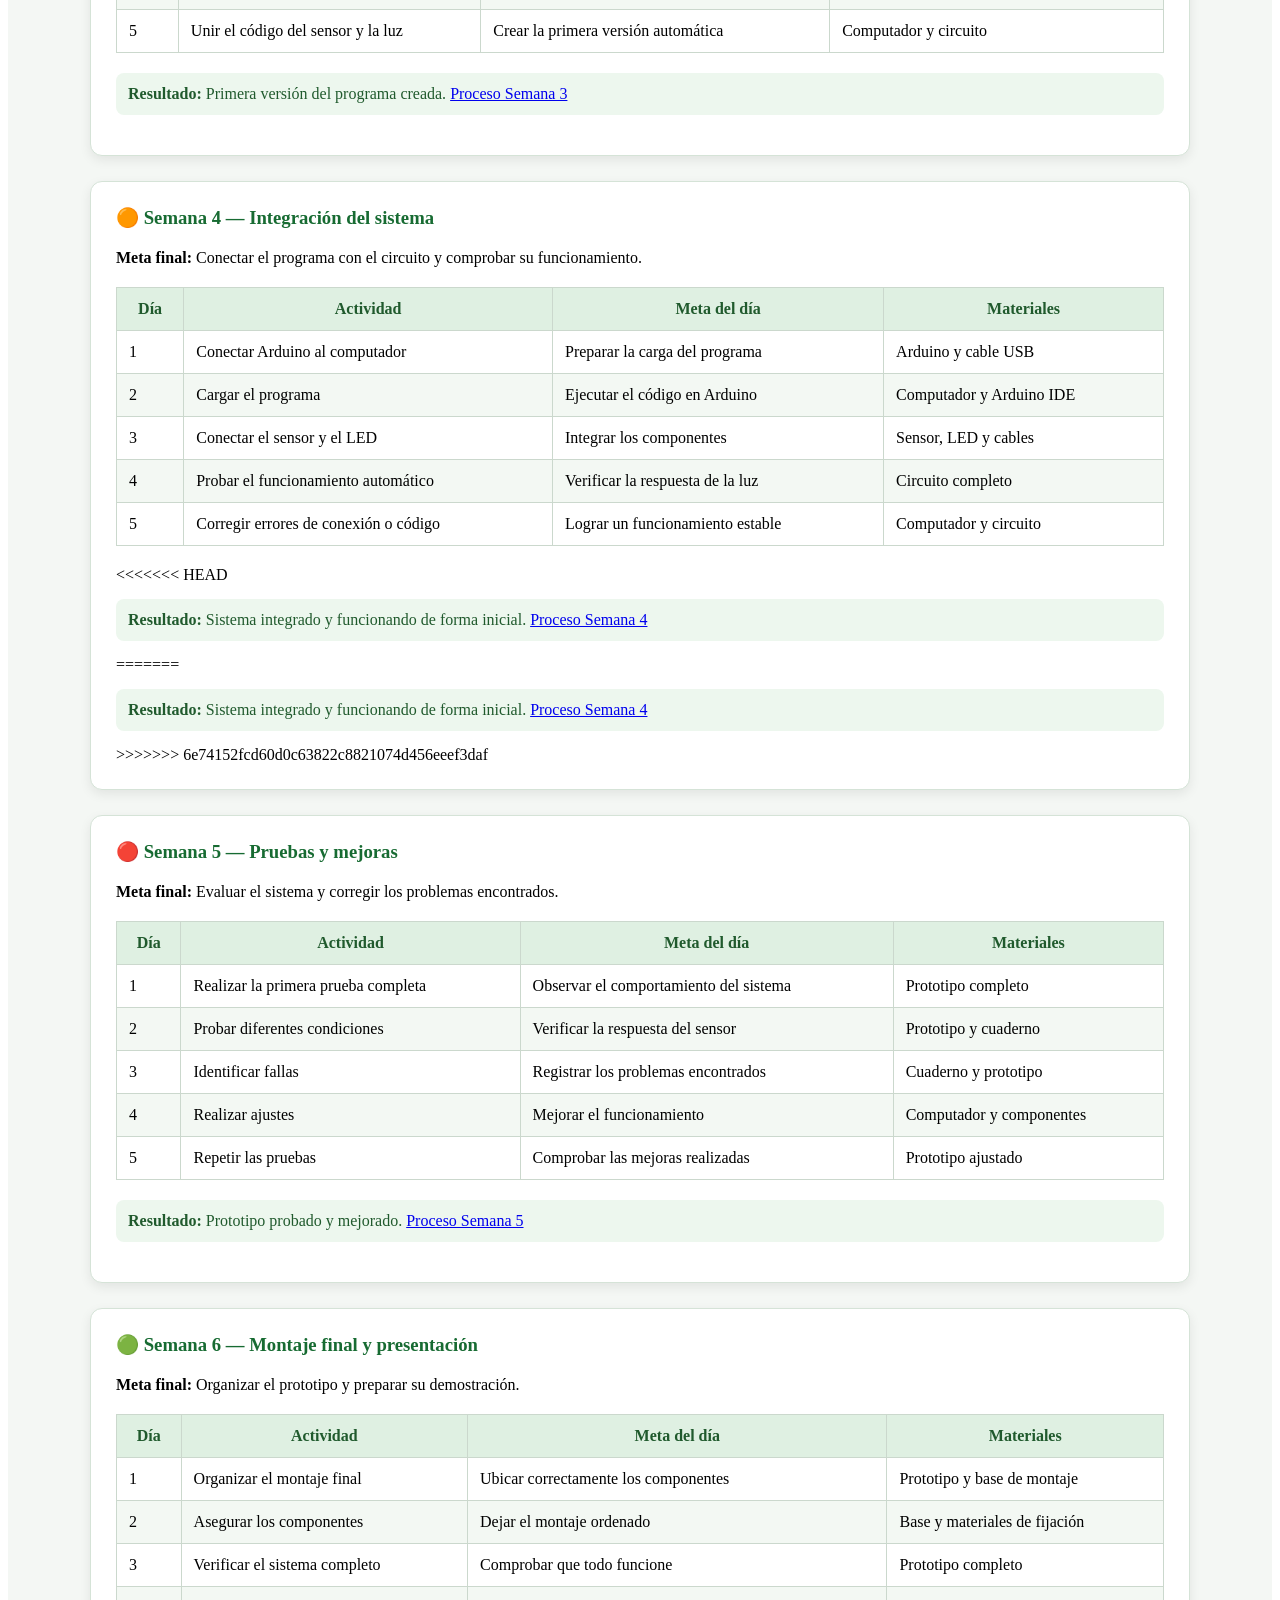
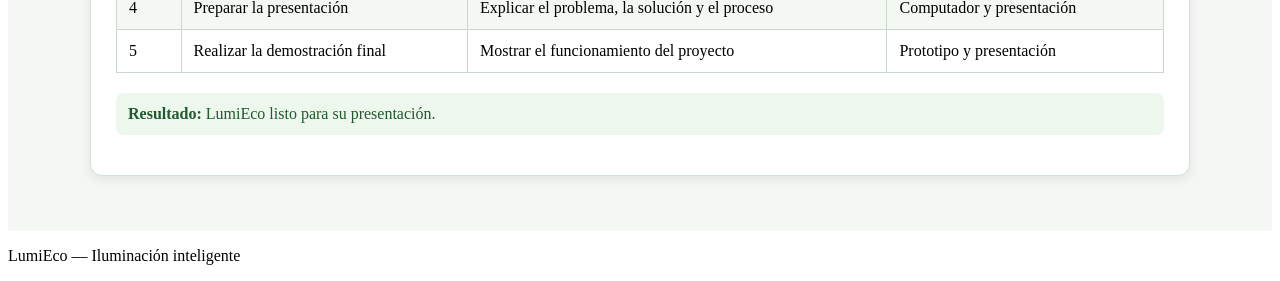
==== commit 10c8c7b1: "Merge branch 'main' of https://github.com/dannyportillo-ai/LumiEco" ====
--- a/plan_trabajo.html
+++ b/plan_trabajo.html
@@ -229,7 +229,11 @@
                 </tbody>
             </table>
 
+<<<<<<< HEAD
             <p class="resultado"><strong>Resultado:</strong> Sistema integrado y funcionando de forma inicial. <a href="https://drive.google.com/drive/u/1/folders/1YD1cTQsLh2CZDOnya5wgN5c2NYGxHayE">Proceso Semana 4</a></p>
+=======
+            <p class="resultado"><strong>Resultado:</strong> Sistema integrado y funcionando de forma inicial. <a href="https://drive.google.com/drive/folders/1YD1cTQsLh2CZDOnya5wgN5c2NYGxHayE?hl=es" target="_blank">Proceso Semana 4</a></p>
+>>>>>>> 6e74152fcd60d0c63822c8821074d456eeef3daf
         </article>
 
         <article class="semana">
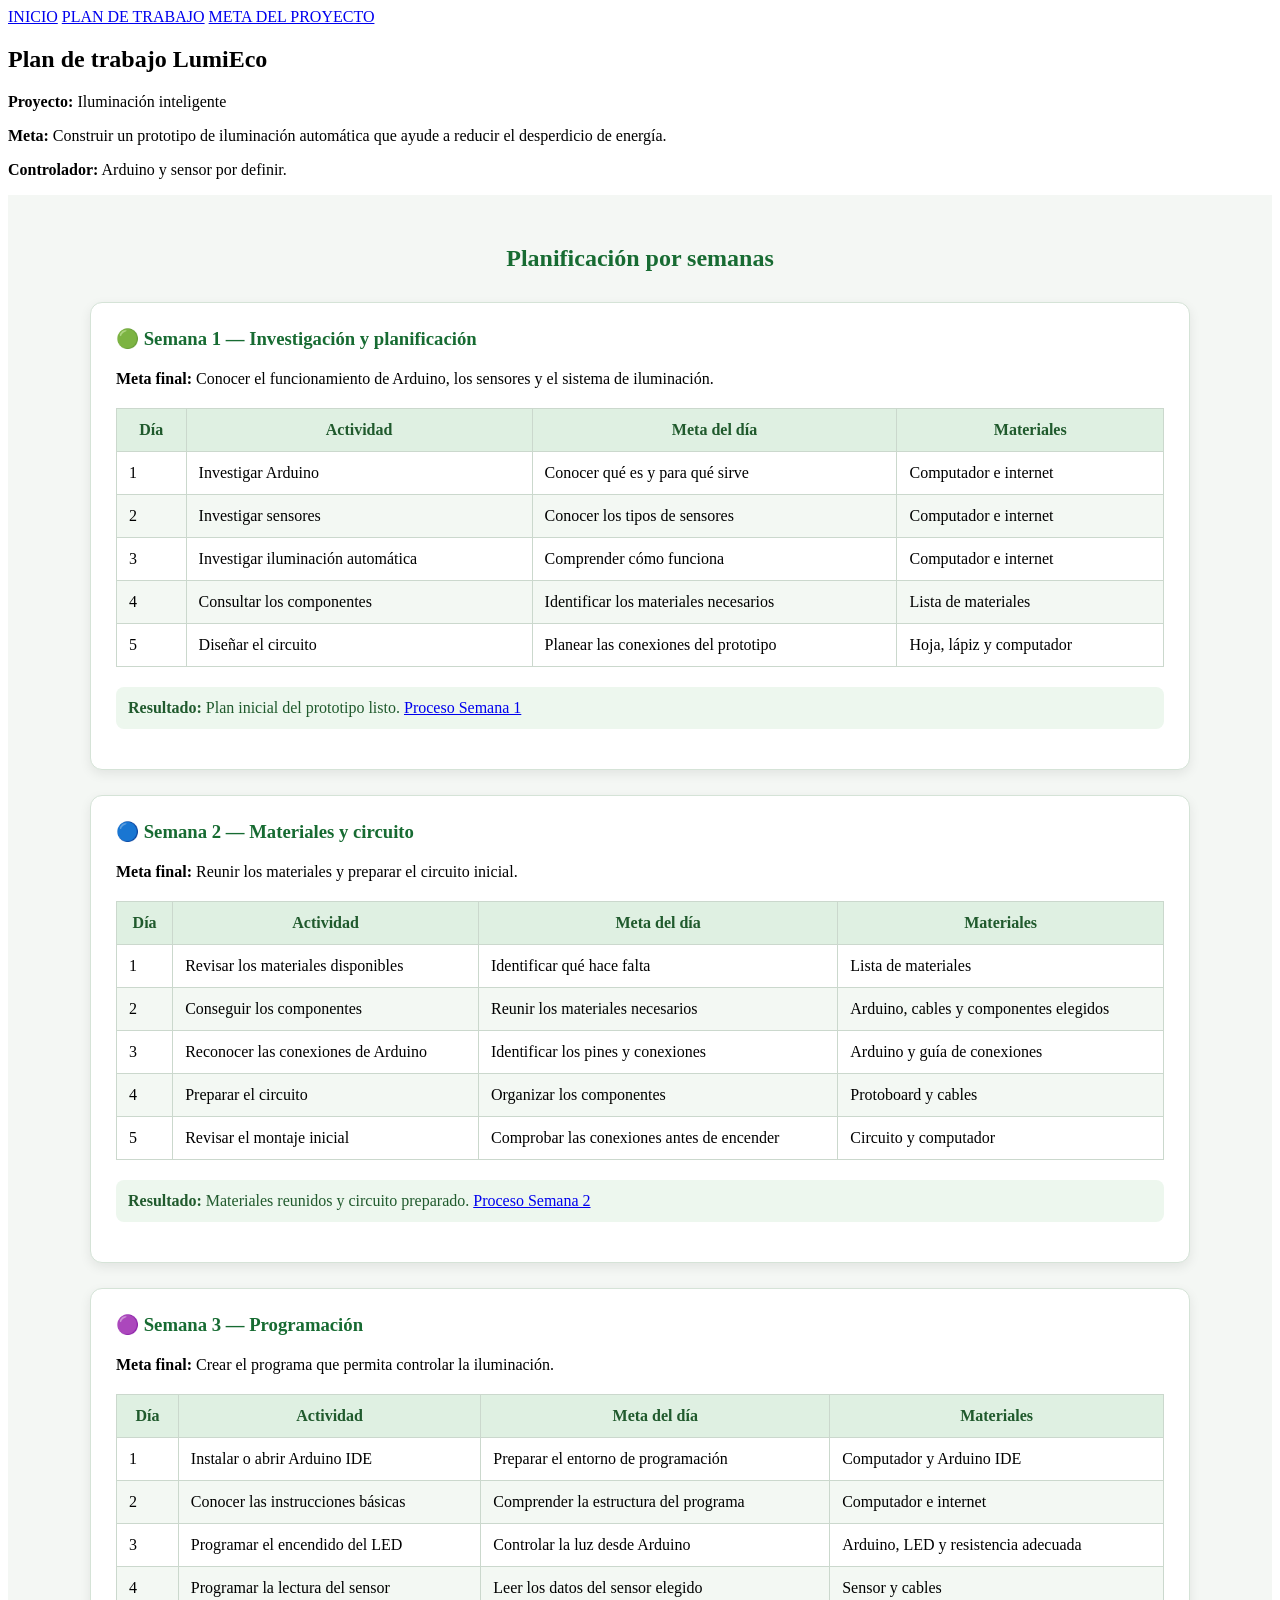
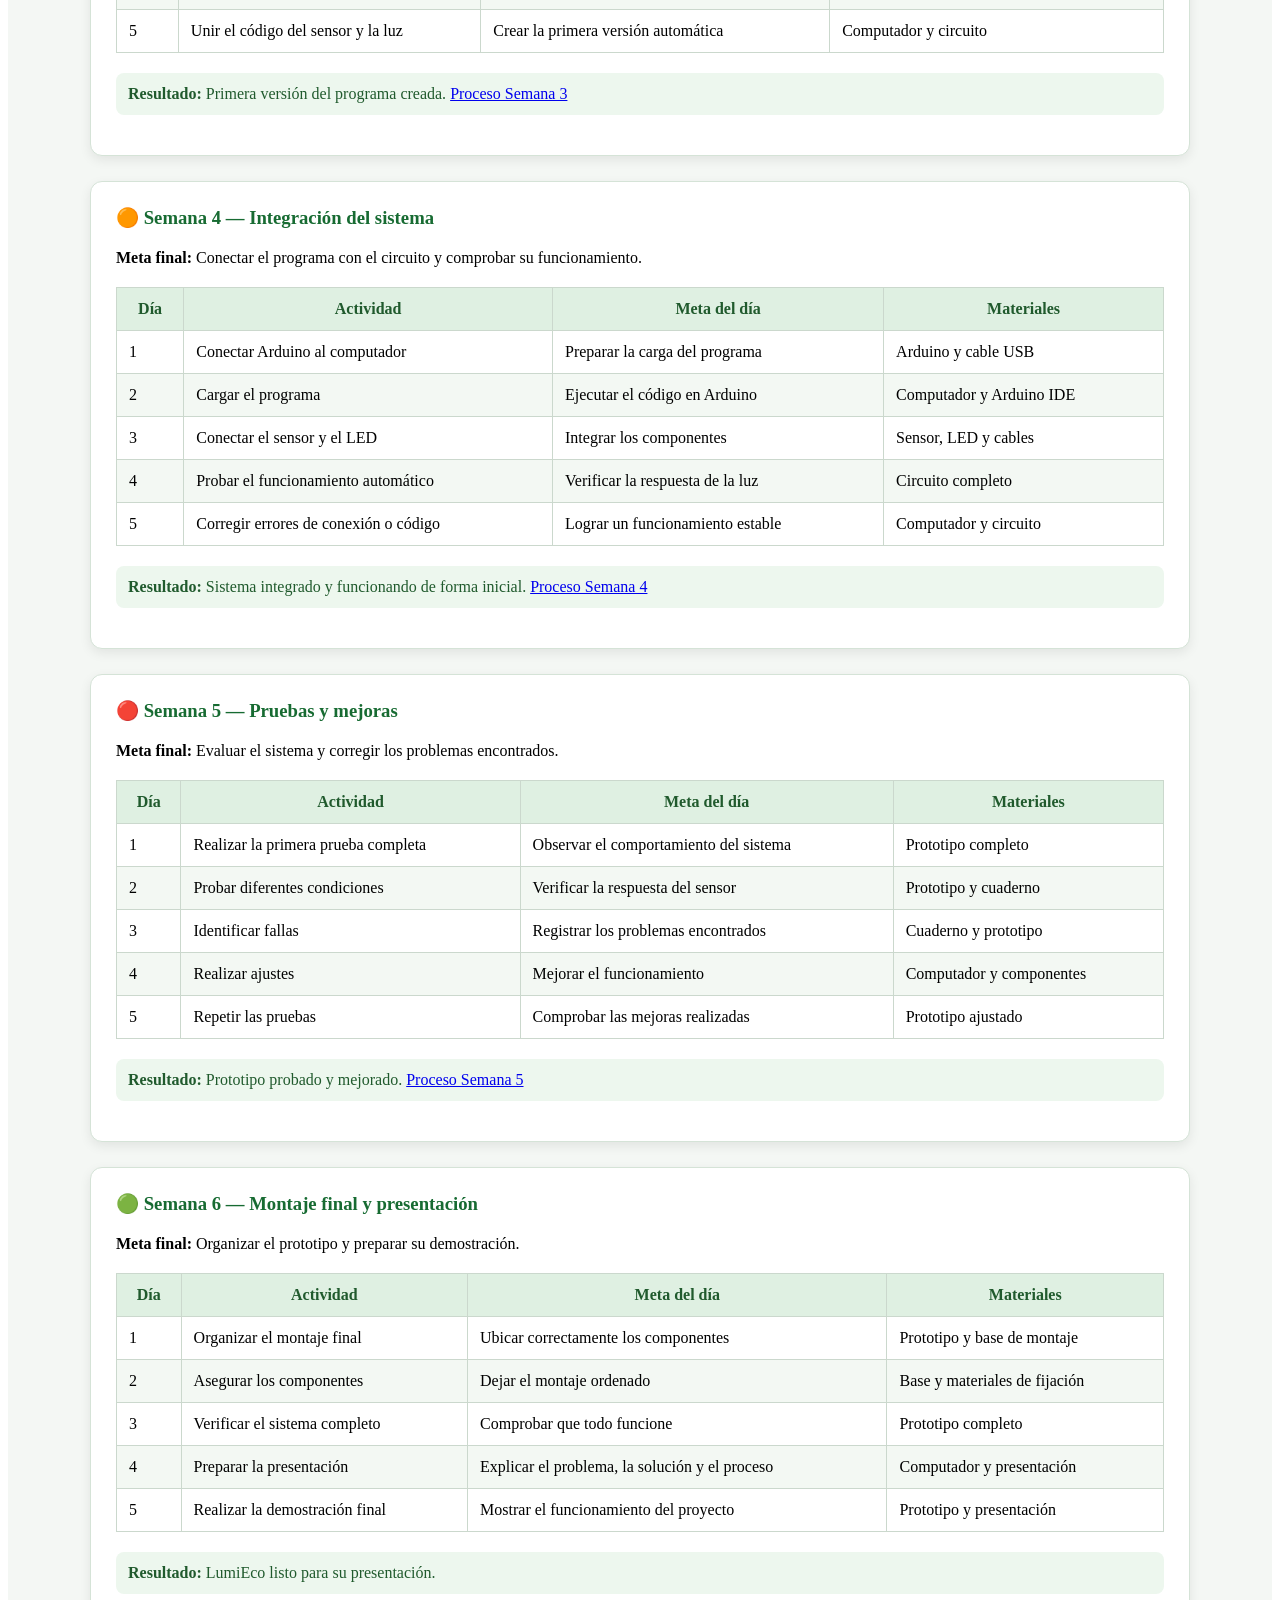
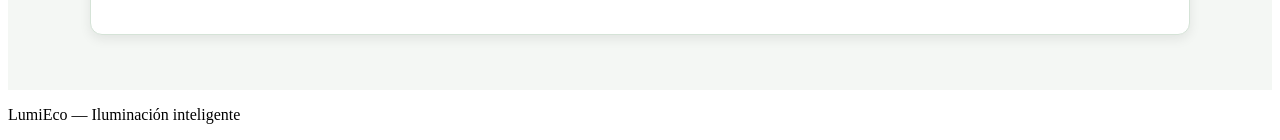
==== commit f267c743: "week 4" ====
--- a/plan_trabajo.html
+++ b/plan_trabajo.html
@@ -229,11 +229,7 @@
                 </tbody>
             </table>
 
-<<<<<<< HEAD
             <p class="resultado"><strong>Resultado:</strong> Sistema integrado y funcionando de forma inicial. <a href="https://drive.google.com/drive/u/1/folders/1YD1cTQsLh2CZDOnya5wgN5c2NYGxHayE">Proceso Semana 4</a></p>
-=======
-            <p class="resultado"><strong>Resultado:</strong> Sistema integrado y funcionando de forma inicial. <a href="https://drive.google.com/drive/folders/1YD1cTQsLh2CZDOnya5wgN5c2NYGxHayE?hl=es" target="_blank">Proceso Semana 4</a></p>
->>>>>>> 6e74152fcd60d0c63822c8821074d456eeef3daf
         </article>
 
         <article class="semana">
